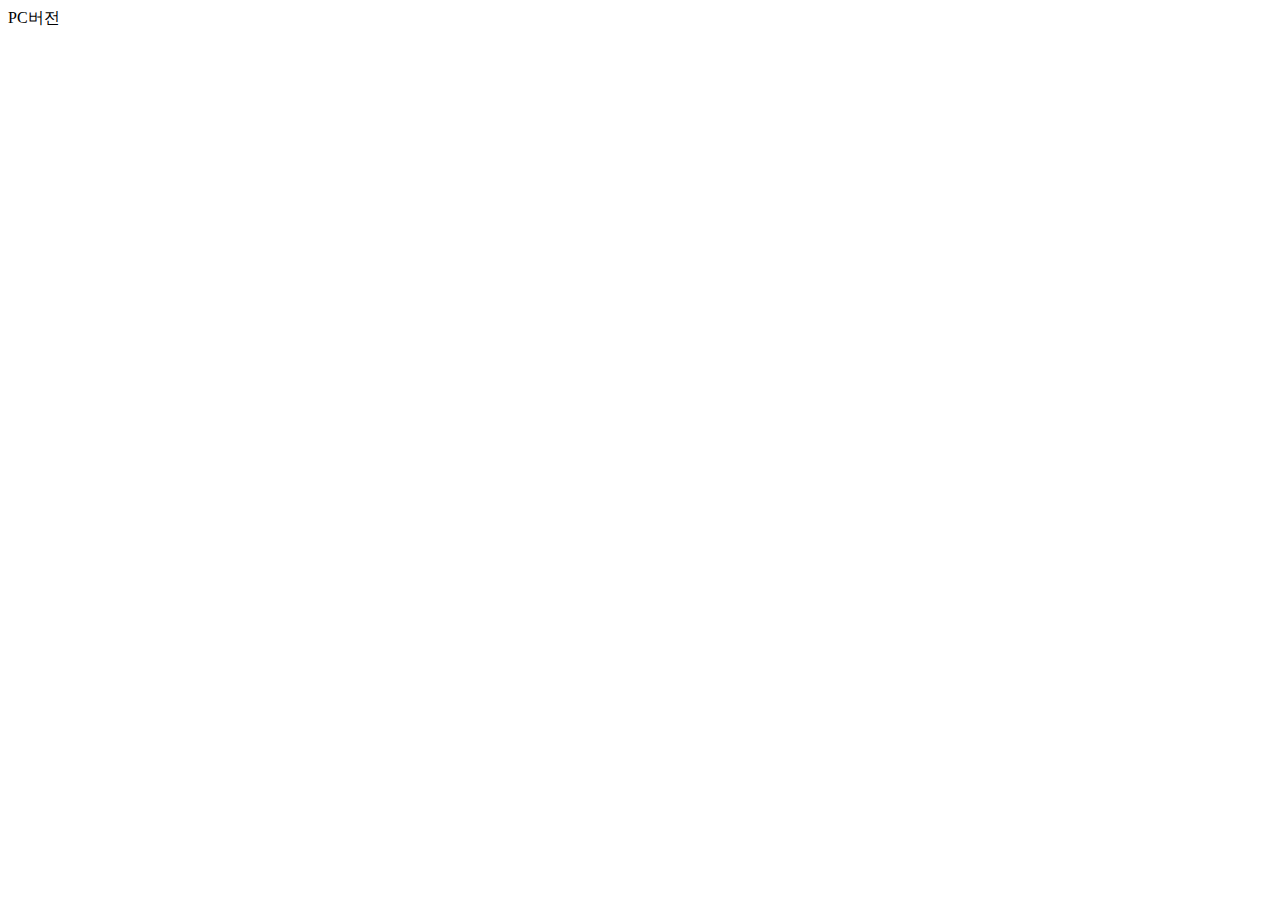
==== pc_web.html @ f6a316b2 "Add files via upload" ====
<!DOCTYPE html>
<html lang="ko">
<head>
    <meta charset="UTF-8">
    <meta name="viewport" content="width=device-width, initial-scale=1.0">
    <title>Document</title>
</head>
<body>
    PC버전
</body>
</html>
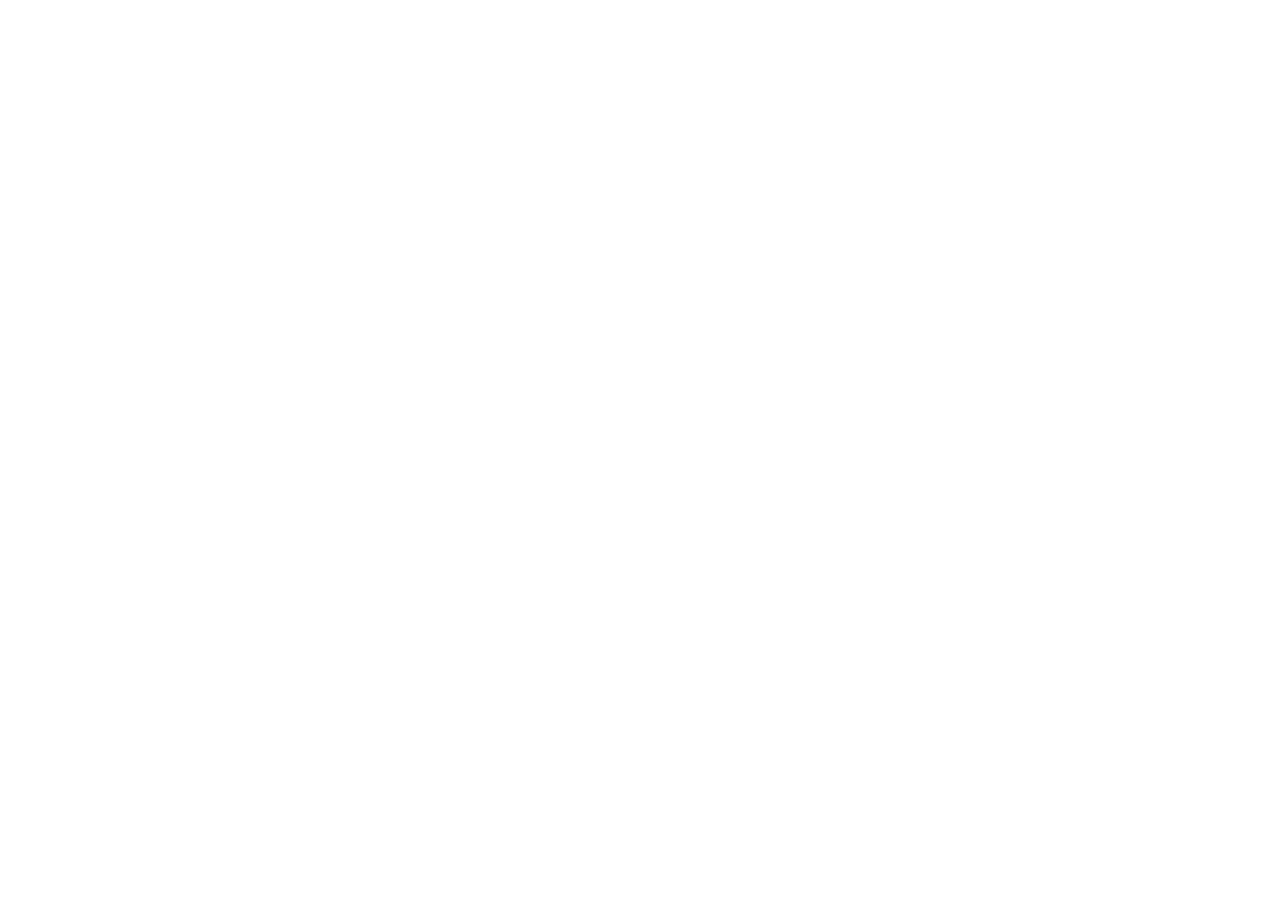
==== commit c8be3983: "Add files via upload" ====
--- a/pc_web.html
+++ b/pc_web.html
@@ -3,9 +3,56 @@
 <head>
     <meta charset="UTF-8">
     <meta name="viewport" content="width=device-width, initial-scale=1.0">
-    <title>Document</title>
-</head>
+    <!-- 제작자 -->
+    <meta name="author" content="sim">
+    <!-- 설명 -->
+    <meta name="description" content="메가박스 사이트 입니다.">
+    <!-- 키워드 -->
+    <meta name="keywords" content="메가박스, megabox, 영화, movie">
+    <!-- 링크공유 -->
+    <meta property="og:title" content="메가박스">
+    <meta property="og:url" content="https://eunZero.github.io/megabox">
+    <meta property="og:img" content="images/og_img.jpg">
+    <meta property="og:description" content="최고의 감동 메가박스와 함께 하세요.">
+    <!-- 파비콘 -->
+    <link rel="shortcut icon" href="images/favicon.png">
+    <!-- jQuery -->
+    <script src="js/jquery-3.5.0.min.js"></script>
+    <!-- CSS -->
+    <link rel="stylesheet" href="css/swiper.min.css">
+    <script src="js/swiper.min.js"></script>
+    <script>
+        $(function(){
+            // swiper
+            var swiper = new Swiper('.swiper-container');
+
+            // skip
+            $('.skip>a').focus(function(){
+                $(this).parent().css('top','0');
+            });
+            $('.skip>a').focusout(function(){
+                $(this).parent().css('top','-50px');
+            });
+        })
+    </script>
+
+    <link rel="stylesheet" href="css/reset.css">
+
+    <title>라이프시어터,메가박스</title>
+    <style>
+        /* #503396 */
+        .skip{width:100%;height:50px;display:flex;justify-content:center;align-items:center;background:rgb(49, 2, 104);position:absolute;top:-50px;}
+        .skip>a{border:2px solid transparent;padding:8px 10px;margin:0 5px;color:white;font-weight:500;}
+        .skip>a:focus{border:2px solid white;}
+    </style>
+</head> 
 <body>
-    PC버전
+    <div class="skip">
+        <a href="#section">본문 바로가기</a>
+        <a href="#footer">푸터 바로가기</a>
+    </div>
+    <div class="wrap">
+
+    </div>
 </body>
-</html>+</html>
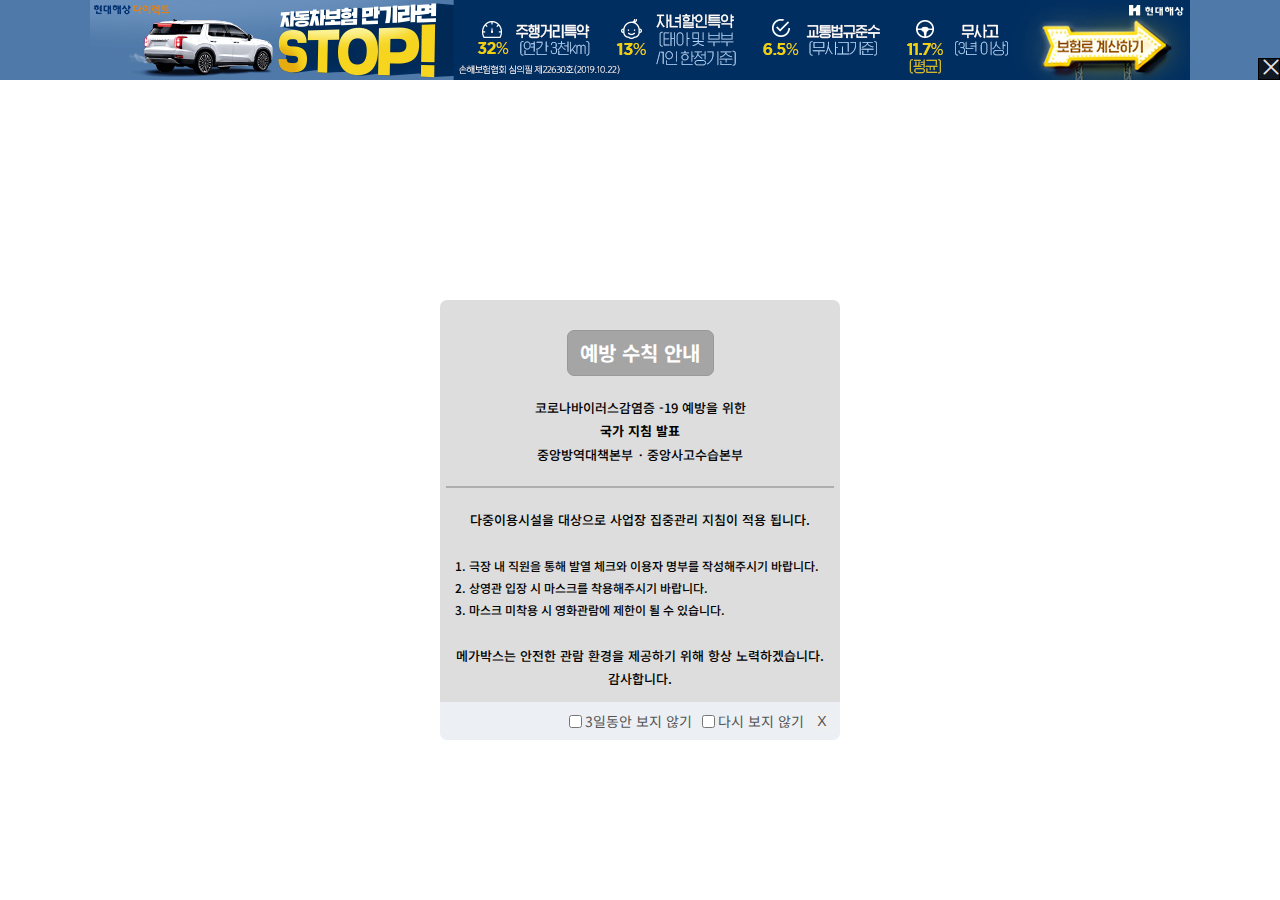
==== commit 00b5da35: "Add files via upload" ====
--- a/pc_web.html
+++ b/pc_web.html
@@ -21,18 +21,14 @@
     <!-- CSS -->
     <link rel="stylesheet" href="css/swiper.min.css">
     <script src="js/swiper.min.js"></script>
+    <script src="js/jquery.cookie.js"></script>
+    
     <script>
         $(function(){
             // swiper
             var swiper = new Swiper('.swiper-container');
 
-            // skip
-            $('.skip>a').focus(function(){
-                $(this).parent().css('top','0');
-            });
-            $('.skip>a').focusout(function(){
-                $(this).parent().css('top','-50px');
-            });
+            
         })
     </script>
 
@@ -41,18 +37,85 @@
     <title>라이프시어터,메가박스</title>
     <style>
         /* #503396 */
-        .skip{width:100%;height:50px;display:flex;justify-content:center;align-items:center;background:rgb(49, 2, 104);position:absolute;top:-50px;}
+        /* skip */
+        .skip{z-index:1;width:100%;height:50px;display:flex;justify-content:center;align-items:center;background:rgb(49, 2, 104);position:absolute;top:-50px;}
         .skip>a{border:2px solid transparent;padding:8px 10px;margin:0 5px;color:white;font-weight:500;}
         .skip>a:focus{border:2px solid white;}
+
+        /* wrap */
+        .wrap{position:relative;}
+
+        /* banner */
+        .banner01{text-align:center;background:#eee9e3;}
+        .banner02{text-align:center;background:#4f79a9;}
+        .banner img{display:inline-block;}
+        .banner .close{position:absolute;right:0;bottom:0;width:20px;height:20px;border:1px solid black;background:rgba(0,0,0,0.8);color:rgba(255, 255, 255, 0.9);font-size:24px;text-align:center;line-height:14px;cursor:pointer;}
+        .banner>div{position:relative;display:none;}
+        .banner>div.active{display:block;}
+
+        /* popUp */
+        .pop_up{position:absolute;left:50%;top:300px;transform:translateX(-50%);z-index:2;
+                box-sizing:border-box;width:400px;height:438px;border-radius:7px;padding-top:30px;text-align:center;background:#ddd;display:none;}
+        .pop_up h3{display:inline-block;width:145px;padding:12px 0;margin-bottom:20px;border-radius:7px;border:1px solid #999;background:#a5a5a5;text-align:center;font-size:20px;font-weight:bold;color:white;}
+        .pop_up hr{margin:20px 6px;height:2px;background:#aeaeae;}
+        .pop_up p,.pop_up strong{font-size:13px;line-height:1.8;}
+        .pop_up p{font-weight:500;}
+        ol,li{text-align:left;list-style:decimal inside;text-indent:15px;font-size:12px;padding:5px 0;font-weight:500;}
+        ol{margin:18px 0;}
+        .pop_up form{display:flex;justify-content:flex-end;align-items:center;margin-top:12px;
+            height:38px;background:#ecf0f4;border-bottom-left-radius:7px;border-bottom-right-radius:7px;color:#555;}
+        .pop_up form label{margin-right:10px;}
+        .pop_up form input{margin-right:3px;}
+        .pop_up form #close_btn{cursor:pointer;width:16px;text-align:center;border:none;color:#555;margin-right:10px;}
     </style>
 </head> 
 <body>
+    <!-- skip -->
     <div class="skip">
         <a href="#section">본문 바로가기</a>
         <a href="#footer">푸터 바로가기</a>
     </div>
+    
+    <!-- wrap -->
     <div class="wrap">
-
+        <!-- banner -->
+        <div class="banner">
+            <div class="banner01">
+                <img src="images/top_img01.jpg" alt="topImg01">
+                <div class="close">×</div>
+            </div>
+            <div class="banner02">
+                <img src="images/top_img02.jpg" alt="topImg02">
+                <div class="close">×</div>
+            </div>
+        </div>
+        <!-- popUp -->
+        <div class="pop_up">
+            <h3>예방 수칙 안내</h3>
+            <p>
+                코로나바이러스감염증 -19 예방을 위한<br>
+                <strong>국가 지침 발표</strong><br>
+                중앙방역대책본부 · 중앙사고수습본부
+            </p>
+            <hr>
+            <p>다중이용시설을 대상으로 사업장 집중관리 지침이 적용 됩니다.</p>
+            <ol>
+                <li>극장 내 직원을 통해 발열 체크와 이용자 명부를 작성해주시기 바랍니다.</li>
+                <li>상영관 입장 시 마스크를 착용해주시기 바랍니다.</li>
+                <li>마스크 미착용 시 영화관람에 제한이 될 수 있습니다.</li>
+            </ol>
+            <p>메가박스는 안전한 관람 환경을 제공하기 위해 항상 노력하겠습니다.<br>감사합니다.</p>
+            <form>
+                <input type="checkbox" id="day3">
+                <label for="day3">3일동안 보지 않기</label>
+                <input type="checkbox" id="allday">
+                <label for="allday">다시 보지 않기</label>
+                <input type="button" value="X" id="close_btn">
+            </form>
+        </div>
     </div>
 </body>
+    <script src="js/pop_up_cookie.min.js"></script>
+    <script src="js/skip.min.js"></script>
+    <script src="js/banner.min.js"></script>
 </html>
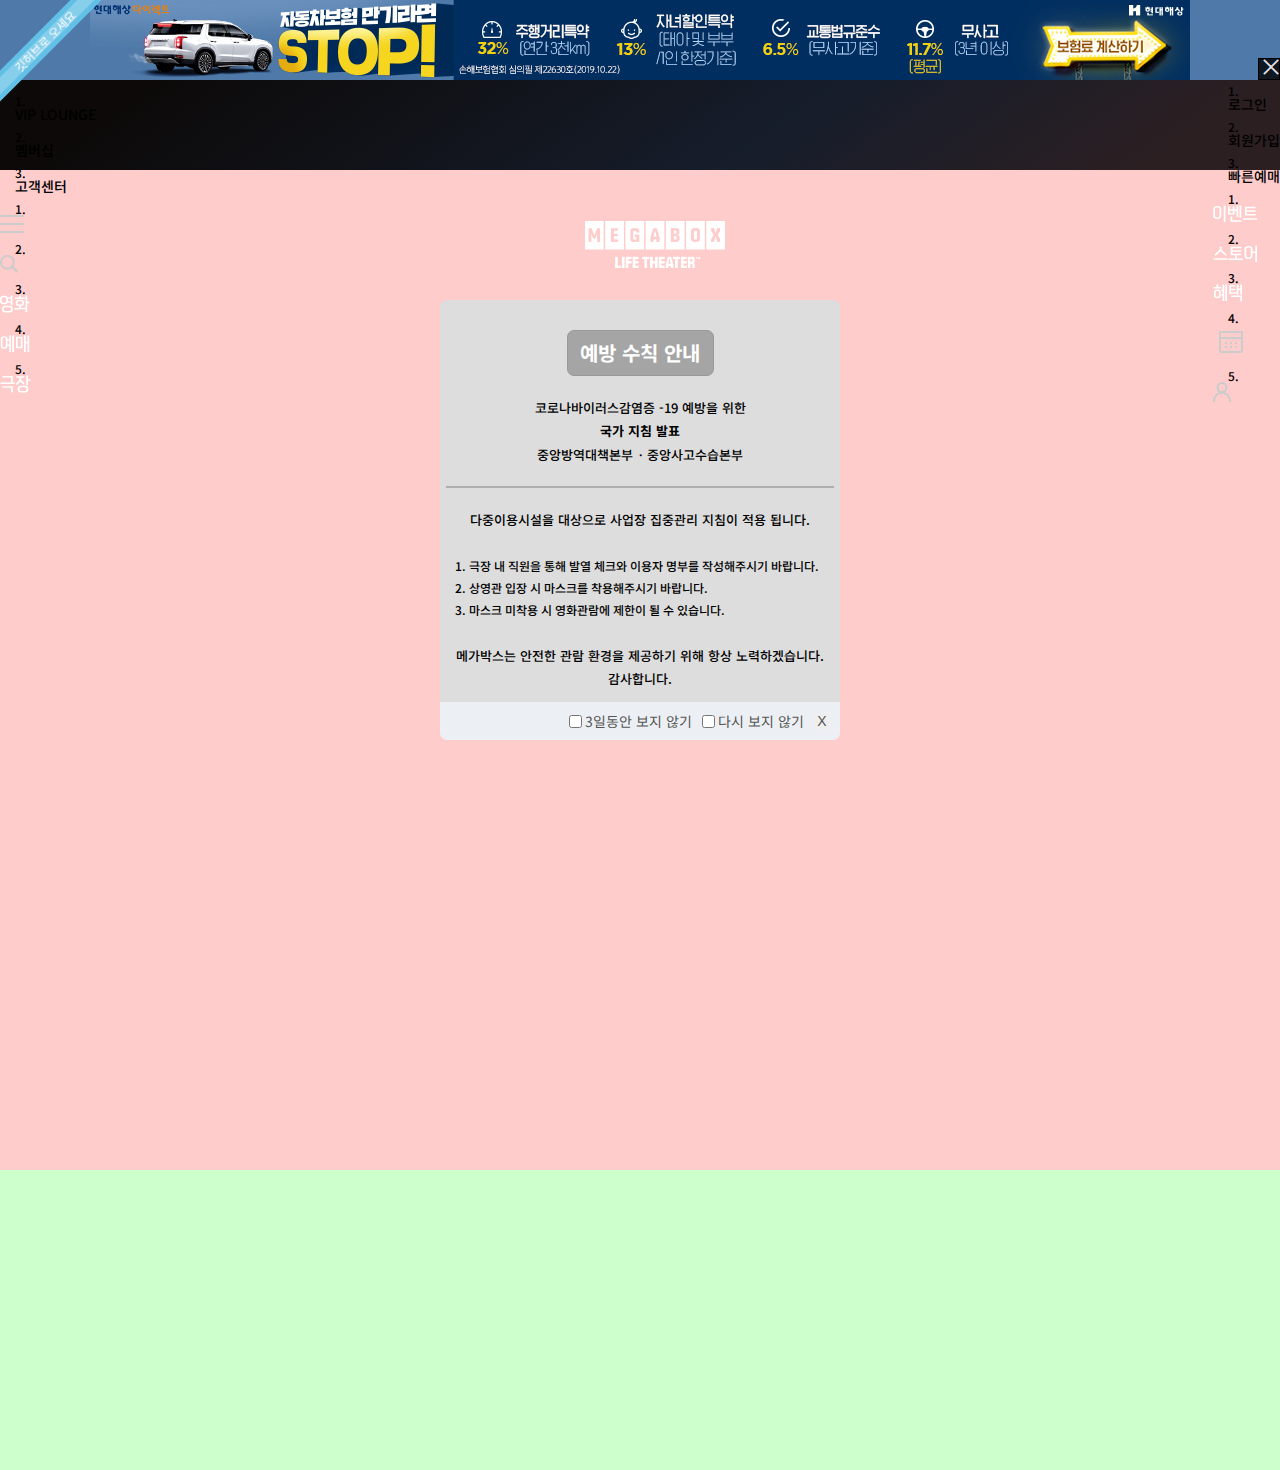
==== commit a5b695e7: "Add files via upload" ====
--- a/pc_web.html
+++ b/pc_web.html
@@ -28,6 +28,9 @@
             // swiper
             var swiper = new Swiper('.swiper-container');
 
+            $('.git_hub').click(function(){
+                location.href='https://github.com/eunZero/megabox';
+            });
             
         })
     </script>
@@ -38,12 +41,18 @@
     <style>
         /* #503396 */
         /* skip */
-        .skip{z-index:1;width:100%;height:50px;display:flex;justify-content:center;align-items:center;background:rgb(49, 2, 104);position:absolute;top:-50px;}
+        .skip{z-index:1;width:100%;height:50px;display:flex;justify-content:center;align-items:center;background:rgb(49, 2, 104);position:absolute;top:-50px;width:100%;max-width:2000px;margin:0 auto;}
         .skip>a{border:2px solid transparent;padding:8px 10px;margin:0 5px;color:white;font-weight:500;}
         .skip>a:focus{border:2px solid white;}
 
+        /* git_hub */
+        .git_hub{position:fixed;left:-30px;top:30px;width:150px;padding:5px 0;background:rgb(98, 192, 230);transform:rotate(-45deg);z-index:2;cursor:pointer;}
+        .git_hub p{font-size:12px;color:white;text-align:center;background:skyblue;}
+
         /* wrap */
-        .wrap{position:relative;}
+        .wrap{position:relative;width:100%;max-width:2000px;margin:0 auto;}
+
+        .container{height:100%;}
 
         /* banner */
         .banner01{text-align:center;background:#eee9e3;}
@@ -67,6 +76,17 @@
         .pop_up form label{margin-right:10px;}
         .pop_up form input{margin-right:3px;}
         .pop_up form #close_btn{cursor:pointer;width:16px;text-align:center;border:none;color:#555;margin-right:10px;}
+
+        /* header */
+        .header{height:90px;background:linear-gradient(145deg,#0c0908 10%,#161d2b 60%,#2b1f22 90%);}
+        .header .content{display:flex;flex-flow:row nowrap;justify-content:space-between;align-items:center;}
+        .header .content nav,.header .content div{w}
+
+        /* section */
+        .section{height:1000px;background: rgba(255,0,0,0.2);}
+
+        /* footer */
+        .footer{height:300px;background: rgba(0,255,0,0.2);}
     </style>
 </head> 
 <body>
@@ -75,7 +95,9 @@
         <a href="#section">본문 바로가기</a>
         <a href="#footer">푸터 바로가기</a>
     </div>
-    
+    <div class="git_hub">
+        <p>깃허브로 오세요</p>
+    </div>
     <!-- wrap -->
     <div class="wrap">
         <!-- banner -->
@@ -113,6 +135,49 @@
                 <input type="button" value="X" id="close_btn">
             </form>
         </div>
+        <header class="header">
+            <div class="container">
+                <div class="content">
+                    <nav class="nav01">
+                        <ul class="top_nav">
+                            <li><a href="#" title="VIP LOUNGE">VIP LOUNGE</a></li>
+                            <li><a href="#" title="멤버십">멤버십</a></li>
+                            <li><a href="#" title="고객센터">고객센터</a></li>
+                        </ul>
+                        <ul class="bottom_nav">
+                            <li><a href="#" title="사이트맵"><img src="images/hamburger.png" alt="토글메뉴"></a></li>
+                            <li><a href="#" title="검색"><img src="images/search.png" alt="검색"></a></li>
+                            <li><a href="#" title="영화"><img src="images/gnb-txt-movie.png" alt="영화"></a></li>
+                            <li><a href="#" title="예매"><img src="images/gnb-txt-reserve.png" alt="예매"></a></li>
+                            <li><a href="#" title="극장"><img src="images/gnb-txt-theater.png" alt="극장"></a></li>
+                        </ul>
+                    </nav>
+                    <div class="logo">
+                        <img src="images/white-logo.png" alt="로고">
+                    </div>
+                    <nav class="nav02">
+                        <ul class="top_nav">
+                            <li><a href="#" title="로그인">로그인</a></li>
+                            <li><a href="#" title="회원가입">회원가입</a></li>
+                            <li><a href="#" title="빠른예매">빠른예매</a></li>
+                        </ul>
+                        <ul class="bottom_nav">
+                            <li><a href="#" title="이벤트"><img src="images/gnb-txt-event.png" alt="이벤트"></a></li>
+                            <li><a href="#" title="스토어"><img src="images/gnb-txt-store.png" alt="스토어"></a></li>
+                            <li><a href="#" title="혜택"><img src="images/gnb-txt-benefit.png" alt="혜택"></a></li>
+                            <li><a href="#" title="상영시간표"><img src="images/schedule.png" alt="상영시간표"></a></li>
+                            <li><a href="#" title="나의 메가박스"><img src="images/mymega.png" alt="나의 메가박스"></a></li>
+                        </ul>
+                    </nav>
+                </div>
+            </div>
+        </header>
+        <section class="section">
+            <div class="container"></div>
+        </section>
+        <footer class="footer">
+            <div class="container"></div>
+        </footer>
     </div>
 </body>
     <script src="js/pop_up_cookie.min.js"></script>
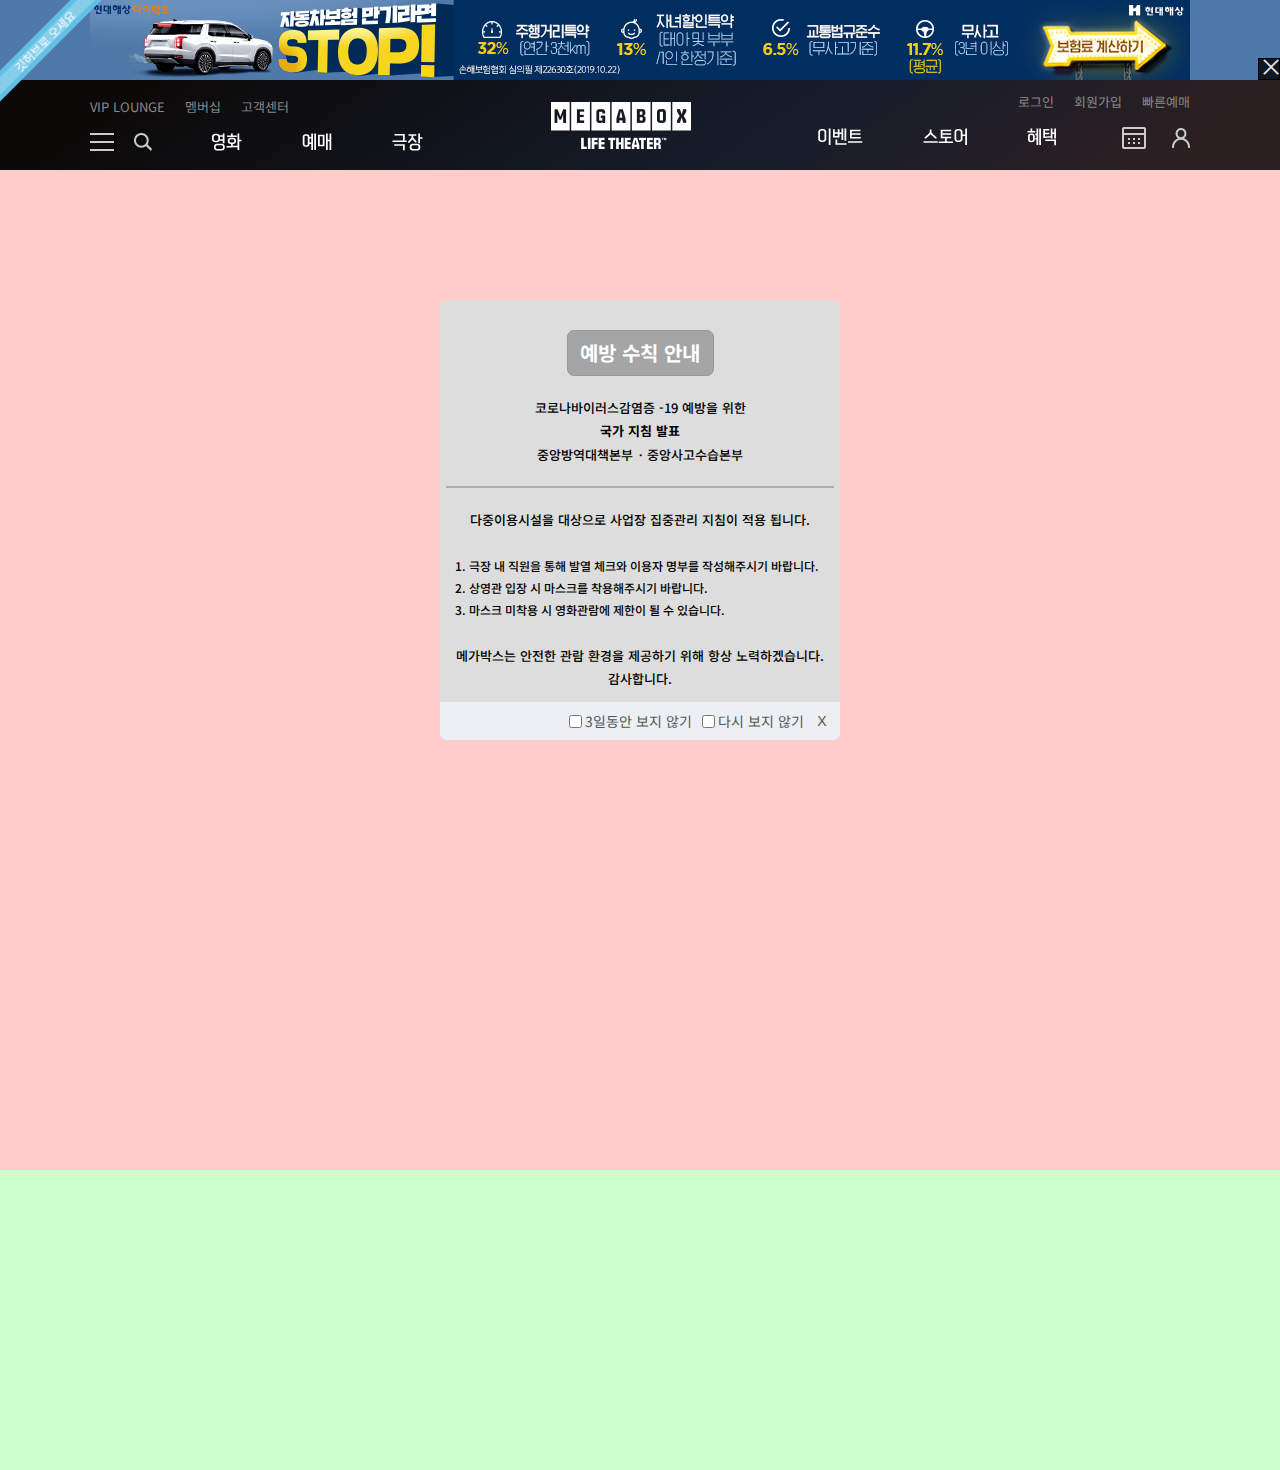
==== commit b6b7a238: "Add files via upload" ====
--- a/pc_web.html
+++ b/pc_web.html
@@ -32,6 +32,8 @@
                 location.href='https://github.com/eunZero/megabox';
             });
             
+            
+
         })
     </script>
 
@@ -45,14 +47,37 @@
         .skip>a{border:2px solid transparent;padding:8px 10px;margin:0 5px;color:white;font-weight:500;}
         .skip>a:focus{border:2px solid white;}
 
+        /* login_form */
+        .login_form{display:none;position:fixed;left:0;top:0;width:100%;height:100%;background:rgba(0,0,0,0.7);z-index:3;}
+        .login_form .content{position:absolute;left:50%;top:50%;transform:translate(-50%,-50%);width:500px;height:420px;background:white;}
+        .login_form .login_tit{padding:12px 16px;background:#542faa;}
+        .login_form .login_tit p{float:left;font-size:16px;color:white;}
+        .login_form .login_tit img{float:right;width:16px;cursor:pointer;}
+
+        .login_form form{padding:20px;}
+        .login_form form .id_pass{box-sizing:border-box;width:100%;margin-bottom:16px;padding:12px;border-color:#ddd;}
+        .login_form form .id_pass:hover{border-color:black;}
+        .login_form form .id_pass::placeholder{color:#777;}
+        .login_form form input[type="checkbox"],.login_form form label{display:inline-block;margin-bottom:16px;}
+        .login_form form label{color:#444;cursor:pointer;}
+        .login_form form input[type="button"]{width:100%;padding:12px;border:none;border-radius:3px;background:#542faa;font-weight:600;color:white;cursor:pointer;}
+
+        .login_form .login_menu{padding:12px 20px;display:flex;flex-flow:row nowrap;justify-content:center;}
+        .login_form .login_menu li{margin:0 6px;}
+        .login_form .login_menu li:hover{text-decoration:underline;}
+        .login_form .login_menu li a{color:#555;}
+        .login_form .login_menu li:nth-child(2n){width:1px;background:#ddd;}
+
+        .login_form .sns_login{padding:30px 20px;display:grid;grid-template-columns:auto auto auto auto;justify-content:center;grid-column-gap:50px;}
+
         /* git_hub */
-        .git_hub{position:fixed;left:-30px;top:30px;width:150px;padding:5px 0;background:rgb(98, 192, 230);transform:rotate(-45deg);z-index:2;cursor:pointer;}
+        .git_hub{position:fixed;left:-30px;top:30px;width:150px;padding:5px 0;background:rgb(98, 192, 230);transform:rotate(-45deg);z-index:5;cursor:pointer;}
         .git_hub p{font-size:12px;color:white;text-align:center;background:skyblue;}
 
         /* wrap */
         .wrap{position:relative;width:100%;max-width:2000px;margin:0 auto;}
 
-        .container{height:100%;}
+        .container{width:1100px;margin:0 auto;}
 
         /* banner */
         .banner01{text-align:center;background:#eee9e3;}
@@ -69,8 +94,8 @@
         .pop_up hr{margin:20px 6px;height:2px;background:#aeaeae;}
         .pop_up p,.pop_up strong{font-size:13px;line-height:1.8;}
         .pop_up p{font-weight:500;}
-        ol,li{text-align:left;list-style:decimal inside;text-indent:15px;font-size:12px;padding:5px 0;font-weight:500;}
-        ol{margin:18px 0;}
+        .pop_up ol,.pop_up li{text-align:left;list-style:decimal inside;text-indent:15px;font-size:12px;padding:5px 0;font-weight:500;}
+        .pop_up ol{margin:18px 0;}
         .pop_up form{display:flex;justify-content:flex-end;align-items:center;margin-top:12px;
             height:38px;background:#ecf0f4;border-bottom-left-radius:7px;border-bottom-right-radius:7px;color:#555;}
         .pop_up form label{margin-right:10px;}
@@ -78,9 +103,34 @@
         .pop_up form #close_btn{cursor:pointer;width:16px;text-align:center;border:none;color:#555;margin-right:10px;}
 
         /* header */
-        .header{height:90px;background:linear-gradient(145deg,#0c0908 10%,#161d2b 60%,#2b1f22 90%);}
-        .header .content{display:flex;flex-flow:row nowrap;justify-content:space-between;align-items:center;}
-        .header .content nav,.header .content div{w}
+        .header{position:relative;background:linear-gradient(145deg,#0c0908 10%,#161d2b 60%,#2b1f22 90%);}
+        .header>.container>.content{height:90px;display:flex;flex-flow:row nowrap;justify-content:space-between;align-items:center;}
+            /* nav */
+        .top_nav,.bottom_nav{display:flex;flex-flow:row nowrap;}
+        .top_nav{margin-bottom:20px;}
+        .nav02 .top_nav{justify-content:flex-end;}
+        .nav01 .top_nav>li{margin-right:20px;}
+        .nav02 .top_nav>li{margin-left:20px;}
+        .top_nav a{color:#888;font-size:13px;}
+        .nav01 .bottom_nav>li{margin-right:60px;}
+        .nav01 .bottom_nav>li:first-child{margin-right:20px;}
+        .nav02 .bottom_nav>li{margin-left:60px;}
+        .nav02 .bottom_nav>li:last-child{margin-left:20px;}
+        .nav02 #schedule{margin-top:-8px;}
+            /* sitemap */
+        .sitemap{display:none;width:100%;position:absolute;left:0;top:90px;z-index:4;background:rgb(46, 46, 46);}
+        .sitemap .content{padding:50px 0;}
+        .sitemap h2{font-size:22px;color:white;font-weight:normal;margin-bottom:10px;}  
+        #sitemap_btn{cursor:pointer;}
+        .sitemap_menu{display:grid;grid-template-columns:15.15151515% 15.15151515% 15.15151515% 15.15151515% 15.15151515% 15.15151515%;grid-column-gap:20px;grid-row-gap:40px;}
+        .sitemap_menu>li:nth-child(6){grid-column:6;grid-row:1/3;}
+        .sitemap_menu>li>ul>li{color:white;font-size:18px;margin:18px 0;text-align:center;}
+        .sitemap_menu .genre_tit{border-top:1px solid rgba(87, 87, 87, 0.3);border-bottom:1px solid rgba(87, 87, 87, 0.3);padding:12px 0;}
+        .sitemap_menu>li>ul>li>a{color:#bbb;font-size:14px;}
+        .sitemap_menu>li>ul>li>a:hover{text-decoration:underline;color:teal;}
+          
+
+        .sub_nav{display:none;}
 
         /* section */
         .section{height:1000px;background: rgba(255,0,0,0.2);}
@@ -95,8 +145,38 @@
         <a href="#section">본문 바로가기</a>
         <a href="#footer">푸터 바로가기</a>
     </div>
+    <!-- git_hub -->
     <div class="git_hub">
         <p>깃허브로 오세요</p>
+    </div>
+    <!-- login form -->
+    <div class="login_form">
+        <div class="content">
+            <div class="login_tit clearfix">
+                <p>로그인</p>
+                <img src="images/close.png" alt="닫기" id="close">
+            </div>
+            <form>
+                <input class="id_pass" type="text" placeholder="아이디">
+                <input class="id_pass" type="password" placeholder="비밀번호">
+                <input type="checkbox" id="save_id">
+                <label for="save_id">아이디 저장</label>
+                <input type="button" value="로그인">
+            </form>
+            <ul class="login_menu">
+                <li><a href="#">ID/PW 찾기</a></li>
+                <li></li>
+                <li><a href="#">회원가입</a></li>
+                <li></li>
+                <li><a href="#">비회원 예매확인</a></li>
+            </ul>
+            <ul class="sns_login">
+                <li><a href="#"><img src="images/ico-facebook.png" alt="페이스북" title="페이스북으로 로그인 선택"></a></li>
+                <li><a href="#"><img src="images/ico-naver.png" alt="네이버" title="네이버로 로그인 선택"></a></li>
+                <li><a href="#"><img src="images/ico-kakao.png" alt="카카오" title="카카오톡으로 로그인 선택"></a></li>
+                <li><a href="#"><img src="images/ico-payco.png" alt="페이코" title="페이코로 로그인 선택"></a></li>
+            </ul>
+        </div>
     </div>
     <!-- wrap -->
     <div class="wrap">
@@ -145,11 +225,141 @@
                             <li><a href="#" title="고객센터">고객센터</a></li>
                         </ul>
                         <ul class="bottom_nav">
-                            <li><a href="#" title="사이트맵"><img src="images/hamburger.png" alt="토글메뉴"></a></li>
-                            <li><a href="#" title="검색"><img src="images/search.png" alt="검색"></a></li>
-                            <li><a href="#" title="영화"><img src="images/gnb-txt-movie.png" alt="영화"></a></li>
-                            <li><a href="#" title="예매"><img src="images/gnb-txt-reserve.png" alt="예매"></a></li>
-                            <li><a href="#" title="극장"><img src="images/gnb-txt-theater.png" alt="극장"></a></li>
+                            <li>
+                                <img id="sitemap_btn" src="images/hamburger.png" alt="토글메뉴" title="사이트맵">
+                                <div class="sitemap">
+                                    <div class="container">
+                                        <div class="content">
+                                            <h2>SITEMAP</h2>
+                                            <ul class="sitemap_menu">
+                                                <li>
+                                                    <ul>
+                                                        <li class="genre_tit">영화</li>
+                                                        <li><a href="#">전체영화</a></li>
+                                                        <li><a href="#">큐레이션</a></li>
+                                                        <li><a href="#">영화제</a></li>
+                                                        <li><a href="#">무비포스트</a></li>
+                                                    </ul>
+                                                </li>
+                                                <li>
+                                                    <ul>
+                                                        <li class="genre_tit">예매</li>
+                                                        <li><a href="#">빠른예매</a></li>
+                                                        <li><a href="#">상영시간표</a></li>
+                                                        <li><a href="#">더 부티크 프라이빗 예매</a></li>
+                                                    </ul>
+                                                </li>
+                                                <li>
+                                                    <ul>
+                                                        <li class="genre_tit">극장</li>
+                                                        <li><a href="#">전체극장</a></li>
+                                                        <li><a href="#">특별관</a></li>
+                                                    </ul>
+                                                </li>
+                                                <li>
+                                                    <ul>
+                                                        <li class="genre_tit">이벤트</li>
+                                                        <li><a href="#">진행중 이벤트</a></li>
+                                                        <li><a href="#">지난 이벤트</a></li>
+                                                        <li><a href="#">당첨자발표</a></li>
+                                                    </ul>
+                                                </li>
+                                                <li>
+                                                    <ul>
+                                                        <li class="genre_tit">스토어</li>
+                                                        <li><a href="#">새로운 상품</a></li>
+                                                        <li><a href="#">메가티켓</a></li>
+                                                        <li><a href="#">메가찬스</a></li>
+                                                        <li><a href="#">팝콘/음료/굿즈</a></li>
+                                                    </ul>
+                                                </li>
+                                                <li>
+                                                    <ul>
+                                                        <li class="genre_tit">나의 메가박스</li>
+                                                        <li><a href="#">나의 메가박스 홈</a></li>
+                                                        <li><a href="#">예매/구매내역</a></li>
+                                                        <li><a href="#">영화관람권</a></li>
+                                                        <li><a href="#">스토어교환권</a></li>
+                                                        <li><a href="#">할인/제휴쿠폰</a></li>
+                                                        <li><a href="#">멤버십포인트</a></li>
+                                                        <li><a href="#">나의 무비스토리</a></li>
+                                                        <li><a href="#">나의 이벤트 응모내역</a></li>
+                                                        <li><a href="#">나의 문의내역</a></li>
+                                                        <li><a href="#">자주쓰는 할인 카드</a></li>
+                                                        <li><a href="#">회원정보</a></li>                        
+                                                    </ul>
+                                                </li>
+                                                <li>
+                                                    <ul>
+                                                        <li class="genre_tit">혜택</li>
+                                                        <li><a href="#">멤버십 안내</a></li>
+                                                        <li><a href="#">VIP LOUNGE</a></li>
+                                                        <li><a href="#">제휴/할인</a></li>
+                                                    </ul>
+                                                </li>
+                                                <li>
+                                                    <ul>
+                                                        <li class="genre_tit">고객센터</li>
+                                                        <li><a href="#">고객센터 홈</a></li>
+                                                        <li><a href="#">자주묻는질문</a></li>
+                                                        <li><a href="#">공지사항</a></li>
+                                                        <li><a href="#">1:1문의</a></li>
+                                                        <li><a href="#">단체/대관문의</a></li>
+                                                        <li><a href="#">분실물문의</a></li>
+                                                    </ul>
+                                                </li>
+                                                <li>
+                                                    <ul>
+                                                        <li class="genre_tit">회사소개</li>
+                                                        <li><a href="#">메가박스소개</a></li>
+                                                        <li><a href="#">사회공헌</a></li>
+                                                        <li><a href="#">홍보자료</a></li>
+                                                        <li><a href="#">제휴/부대사업문의</a></li>
+                                                        <li><a href="#">온라인제보센터</a></li>
+                                                        <li><a href="#">IR자료</a></li>
+                                                        <li><a href="#">인재채용</a></li>
+                                                        <li><a href="#">윤리경영</a></li>
+                                                    </ul>
+                                                </li>
+                                                <li>
+                                                    <ul>
+                                                        <li class="genre_tit">이용정책</li>
+                                                        <li><a href="#">이용약관</a></li>
+                                                        <li><a href="#">개인정보처리방침</a></li>
+                                                        <li><a href="#">스크린수배정에관한기준</a></li>
+                                                    </ul>
+                                                </li>
+                                            </ul>
+                                        </div>
+                                    </div>
+                                </div>
+                            </li>
+                            <li>
+                                <a href="#"><img id="search_btn" src="images/search.png" alt="검색" title="검색"></a>
+                            </li>
+                            <li>
+                                <a href="#" title="영화"><img src="images/gnb-txt-movie.png" alt="영화"></a>
+                                <ul class="sub_nav">
+                                    <li><a href="#">전체영화</a></li>
+                                    <li><a href="#">큐레이션</a></li>
+                                    <li><a href="#">무비포스트</a></li>
+                                </ul>
+                            </li>
+                            <li>
+                                <a href="#" title="예매"><img src="images/gnb-txt-reserve.png" alt="예매"></a>
+                                <ul class="sub_nav">
+                                    <li><a href="#">빠른예매</a></li>
+                                    <li><a href="#">상영시간표</a></li>
+                                    <li><a href="#">더 부티크 프라이빗 예매</a></li>
+                                </ul>
+                            </li>
+                            <li>
+                                <a href="#" title="극장"><img src="images/gnb-txt-theater.png" alt="극장"></a>
+                                <ul class="sub_nav">
+                                    <li><a href="#">전체극장</a></li>
+                                    <li><a href="#">특별관</a></li>
+                                </ul>
+                            </li>
                         </ul>
                     </nav>
                     <div class="logo">
@@ -157,16 +367,35 @@
                     </div>
                     <nav class="nav02">
                         <ul class="top_nav">
-                            <li><a href="#" title="로그인">로그인</a></li>
+                            <li><a href="#" title="로그인" id="login_btn">로그인</a></li>
                             <li><a href="#" title="회원가입">회원가입</a></li>
                             <li><a href="#" title="빠른예매">빠른예매</a></li>
                         </ul>
                         <ul class="bottom_nav">
-                            <li><a href="#" title="이벤트"><img src="images/gnb-txt-event.png" alt="이벤트"></a></li>
-                            <li><a href="#" title="스토어"><img src="images/gnb-txt-store.png" alt="스토어"></a></li>
-                            <li><a href="#" title="혜택"><img src="images/gnb-txt-benefit.png" alt="혜택"></a></li>
-                            <li><a href="#" title="상영시간표"><img src="images/schedule.png" alt="상영시간표"></a></li>
-                            <li><a href="#" title="나의 메가박스"><img src="images/mymega.png" alt="나의 메가박스"></a></li>
+                            <li>
+                                <a href="#" title="이벤트"><img src="images/gnb-txt-event.png" alt="이벤트"></a>
+                                <ul class="sub_nav">
+                                    <li><a href="#">진행중인 이벤트</a></li>
+                                    <li><a href="#">지난 이벤트</a></li>
+                                    <li><a href="#">당첨자발표</a></li>
+                                </ul>
+                            </li>
+                            <li>
+                                <a href="#" title="스토어"><img src="images/gnb-txt-store.png" alt="스토어"></a>
+                            </li>
+                            <li>
+                                <a href="#" title="혜택"><img src="images/gnb-txt-benefit.png" alt="혜택"></a>
+                                <ul class="sub_nav">
+                                    <li><a href="#">메가박스 멤버십</a></li>
+                                    <li><a href="#">제휴/할인</a></li>
+                                </ul>
+                            </li>
+                            <li>
+                                <a href="#" title="상영시간표"><img id="schedule" src="images/schedule.png" alt="상영시간표"></a>
+                            </li>
+                            <li>
+                                <a href="#" title="나의 메가박스"><img src="images/mymega.png" alt="나의 메가박스"></a>
+                            </li>
                         </ul>
                     </nav>
                 </div>
@@ -180,7 +409,10 @@
         </footer>
     </div>
 </body>
+    <!-- my script -->
+    <script src="js/skip.min.js"></script>
     <script src="js/pop_up_cookie.min.js"></script>
-    <script src="js/skip.min.js"></script>
     <script src="js/banner.min.js"></script>
+    <script src="js/sitemap.min.js"></script>
+    <script src="js/login.min.js"></script>
 </html>
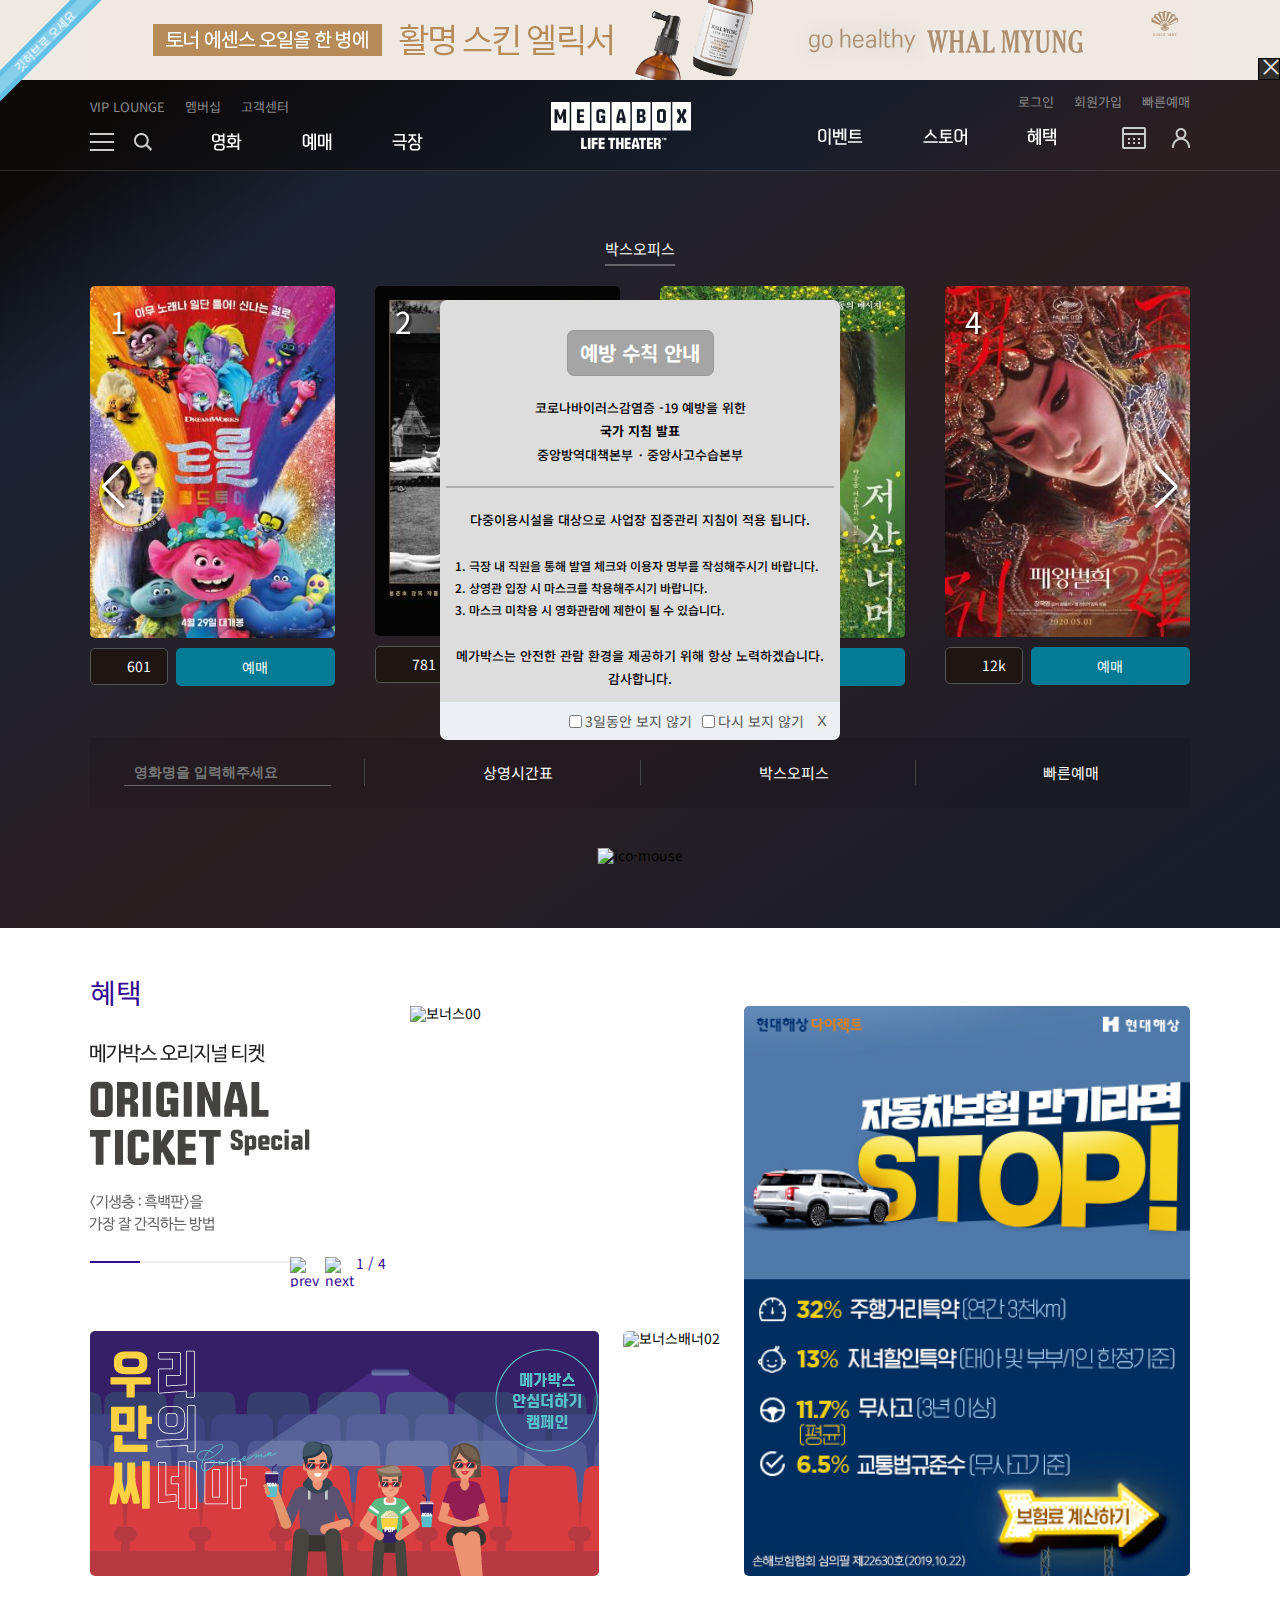
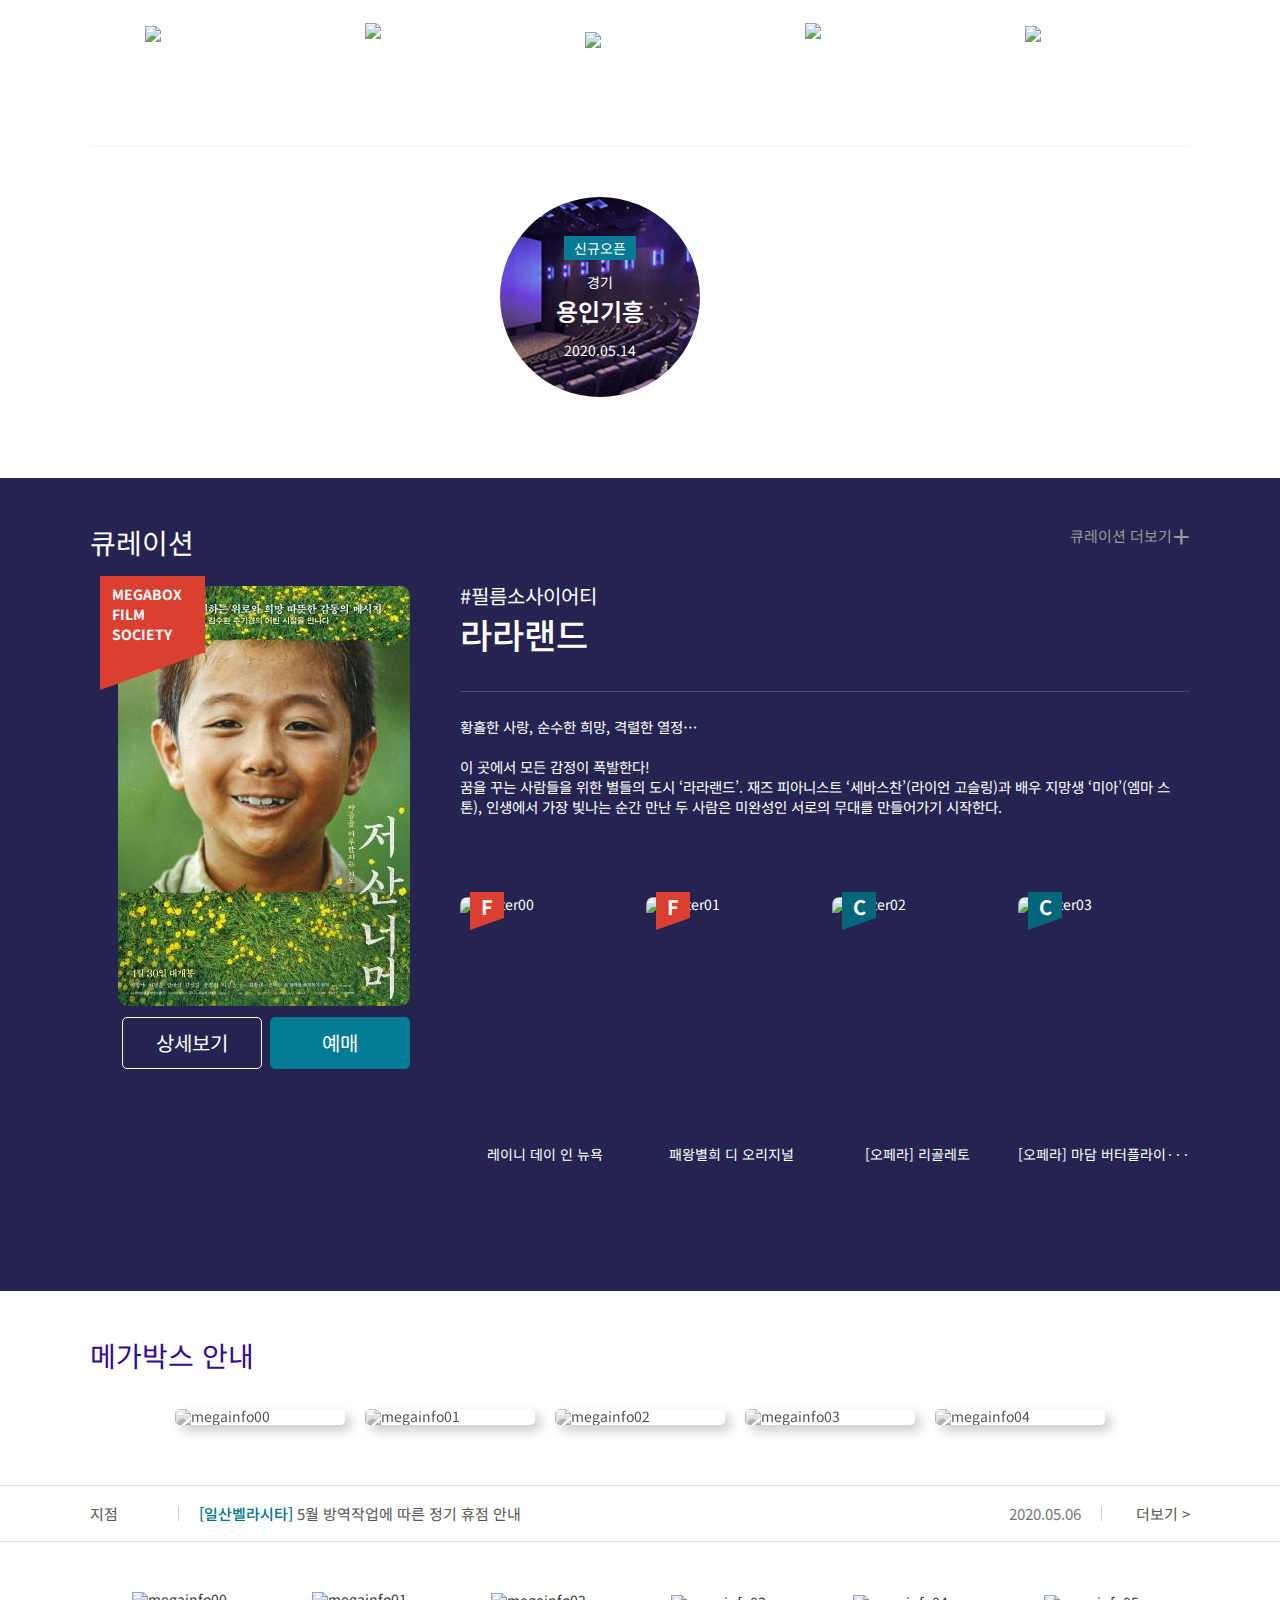
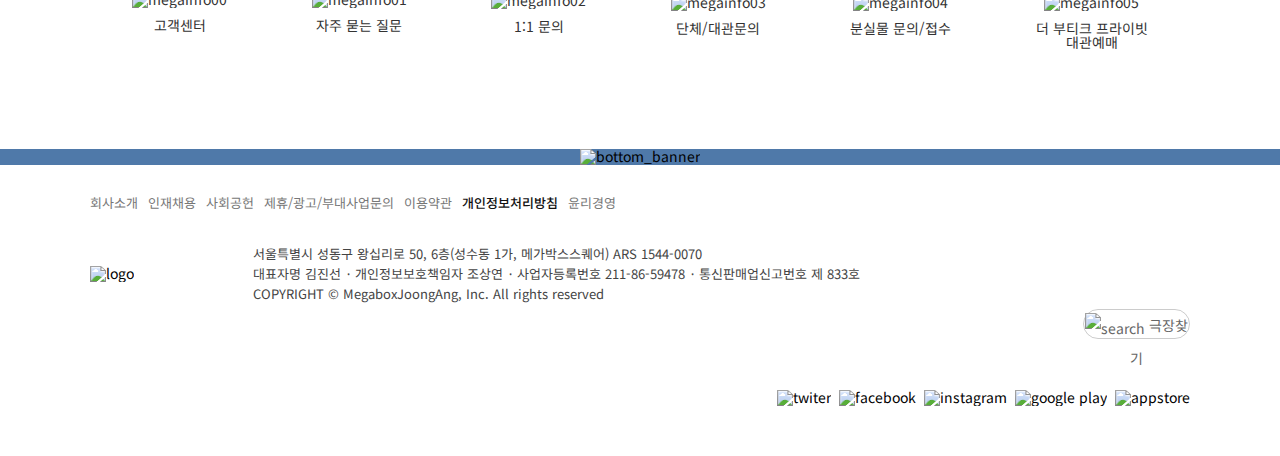
==== commit 3961fd82: "Add files via upload" ====
--- a/pc_web.html
+++ b/pc_web.html
@@ -22,122 +22,28 @@
     <link rel="stylesheet" href="css/swiper.min.css">
     <script src="js/swiper.min.js"></script>
     <script src="js/jquery.cookie.js"></script>
+    <!-- my script -->
+    <script src="js/skip.min.js"></script>
+    <script src="js/pop_up_cookie.min.js"></script>
+    <script src="js/banner.min.js"></script>
+    <script src="js/sitemap.min.js"></script>
+    <script src="js/login.min.js"></script>
+    <script src="js/sub_position.min.js"></script>
+    <script src="js/user_slider.min.js"></script>
+    <script src="js/main.js"></script>
     
-    <script>
-        $(function(){
-            // swiper
-            var swiper = new Swiper('.swiper-container');
+    <title>라이프시어터,메가박스</title>
 
-            $('.git_hub').click(function(){
-                location.href='https://github.com/eunZero/megabox';
-            });
-            
-            
+    <!-- CSS -->
+    <link rel="stylesheet" href="css/reset.css">
+    <link rel="stylesheet" href="css/header.css">
+    <link rel="stylesheet" href="css/movie_chart.css">
+    <link rel="stylesheet" href="css/bonus.css">
+    <link rel="stylesheet" href="css/curation.css">
+    <link rel="stylesheet" href="css/megabox_info.css">
+    <link rel="stylesheet" href="css/bottom_banner.css">
+    <link rel="stylesheet" href="css/footer.css">
 
-        })
-    </script>
-
-    <link rel="stylesheet" href="css/reset.css">
-
-    <title>라이프시어터,메가박스</title>
-    <style>
-        /* #503396 */
-        /* skip */
-        .skip{z-index:1;width:100%;height:50px;display:flex;justify-content:center;align-items:center;background:rgb(49, 2, 104);position:absolute;top:-50px;width:100%;max-width:2000px;margin:0 auto;}
-        .skip>a{border:2px solid transparent;padding:8px 10px;margin:0 5px;color:white;font-weight:500;}
-        .skip>a:focus{border:2px solid white;}
-
-        /* login_form */
-        .login_form{display:none;position:fixed;left:0;top:0;width:100%;height:100%;background:rgba(0,0,0,0.7);z-index:3;}
-        .login_form .content{position:absolute;left:50%;top:50%;transform:translate(-50%,-50%);width:500px;height:420px;background:white;}
-        .login_form .login_tit{padding:12px 16px;background:#542faa;}
-        .login_form .login_tit p{float:left;font-size:16px;color:white;}
-        .login_form .login_tit img{float:right;width:16px;cursor:pointer;}
-
-        .login_form form{padding:20px;}
-        .login_form form .id_pass{box-sizing:border-box;width:100%;margin-bottom:16px;padding:12px;border-color:#ddd;}
-        .login_form form .id_pass:hover{border-color:black;}
-        .login_form form .id_pass::placeholder{color:#777;}
-        .login_form form input[type="checkbox"],.login_form form label{display:inline-block;margin-bottom:16px;}
-        .login_form form label{color:#444;cursor:pointer;}
-        .login_form form input[type="button"]{width:100%;padding:12px;border:none;border-radius:3px;background:#542faa;font-weight:600;color:white;cursor:pointer;}
-
-        .login_form .login_menu{padding:12px 20px;display:flex;flex-flow:row nowrap;justify-content:center;}
-        .login_form .login_menu li{margin:0 6px;}
-        .login_form .login_menu li:hover{text-decoration:underline;}
-        .login_form .login_menu li a{color:#555;}
-        .login_form .login_menu li:nth-child(2n){width:1px;background:#ddd;}
-
-        .login_form .sns_login{padding:30px 20px;display:grid;grid-template-columns:auto auto auto auto;justify-content:center;grid-column-gap:50px;}
-
-        /* git_hub */
-        .git_hub{position:fixed;left:-30px;top:30px;width:150px;padding:5px 0;background:rgb(98, 192, 230);transform:rotate(-45deg);z-index:5;cursor:pointer;}
-        .git_hub p{font-size:12px;color:white;text-align:center;background:skyblue;}
-
-        /* wrap */
-        .wrap{position:relative;width:100%;max-width:2000px;margin:0 auto;}
-
-        .container{width:1100px;margin:0 auto;}
-
-        /* banner */
-        .banner01{text-align:center;background:#eee9e3;}
-        .banner02{text-align:center;background:#4f79a9;}
-        .banner img{display:inline-block;}
-        .banner .close{position:absolute;right:0;bottom:0;width:20px;height:20px;border:1px solid black;background:rgba(0,0,0,0.8);color:rgba(255, 255, 255, 0.9);font-size:24px;text-align:center;line-height:14px;cursor:pointer;}
-        .banner>div{position:relative;display:none;}
-        .banner>div.active{display:block;}
-
-        /* popUp */
-        .pop_up{position:absolute;left:50%;top:300px;transform:translateX(-50%);z-index:2;
-                box-sizing:border-box;width:400px;height:438px;border-radius:7px;padding-top:30px;text-align:center;background:#ddd;display:none;}
-        .pop_up h3{display:inline-block;width:145px;padding:12px 0;margin-bottom:20px;border-radius:7px;border:1px solid #999;background:#a5a5a5;text-align:center;font-size:20px;font-weight:bold;color:white;}
-        .pop_up hr{margin:20px 6px;height:2px;background:#aeaeae;}
-        .pop_up p,.pop_up strong{font-size:13px;line-height:1.8;}
-        .pop_up p{font-weight:500;}
-        .pop_up ol,.pop_up li{text-align:left;list-style:decimal inside;text-indent:15px;font-size:12px;padding:5px 0;font-weight:500;}
-        .pop_up ol{margin:18px 0;}
-        .pop_up form{display:flex;justify-content:flex-end;align-items:center;margin-top:12px;
-            height:38px;background:#ecf0f4;border-bottom-left-radius:7px;border-bottom-right-radius:7px;color:#555;}
-        .pop_up form label{margin-right:10px;}
-        .pop_up form input{margin-right:3px;}
-        .pop_up form #close_btn{cursor:pointer;width:16px;text-align:center;border:none;color:#555;margin-right:10px;}
-
-        /* header */
-        .header{position:relative;background:linear-gradient(145deg,#0c0908 10%,#161d2b 60%,#2b1f22 90%);}
-        .header>.container>.content{height:90px;display:flex;flex-flow:row nowrap;justify-content:space-between;align-items:center;}
-            /* nav */
-        .top_nav,.bottom_nav{display:flex;flex-flow:row nowrap;}
-        .top_nav{margin-bottom:20px;}
-        .nav02 .top_nav{justify-content:flex-end;}
-        .nav01 .top_nav>li{margin-right:20px;}
-        .nav02 .top_nav>li{margin-left:20px;}
-        .top_nav a{color:#888;font-size:13px;}
-        .nav01 .bottom_nav>li{margin-right:60px;}
-        .nav01 .bottom_nav>li:first-child{margin-right:20px;}
-        .nav02 .bottom_nav>li{margin-left:60px;}
-        .nav02 .bottom_nav>li:last-child{margin-left:20px;}
-        .nav02 #schedule{margin-top:-8px;}
-            /* sitemap */
-        .sitemap{display:none;width:100%;position:absolute;left:0;top:90px;z-index:4;background:rgb(46, 46, 46);}
-        .sitemap .content{padding:50px 0;}
-        .sitemap h2{font-size:22px;color:white;font-weight:normal;margin-bottom:10px;}  
-        #sitemap_btn{cursor:pointer;}
-        .sitemap_menu{display:grid;grid-template-columns:15.15151515% 15.15151515% 15.15151515% 15.15151515% 15.15151515% 15.15151515%;grid-column-gap:20px;grid-row-gap:40px;}
-        .sitemap_menu>li:nth-child(6){grid-column:6;grid-row:1/3;}
-        .sitemap_menu>li>ul>li{color:white;font-size:18px;margin:18px 0;text-align:center;}
-        .sitemap_menu .genre_tit{border-top:1px solid rgba(87, 87, 87, 0.3);border-bottom:1px solid rgba(87, 87, 87, 0.3);padding:12px 0;}
-        .sitemap_menu>li>ul>li>a{color:#bbb;font-size:14px;}
-        .sitemap_menu>li>ul>li>a:hover{text-decoration:underline;color:teal;}
-          
-
-        .sub_nav{display:none;}
-
-        /* section */
-        .section{height:1000px;background: rgba(255,0,0,0.2);}
-
-        /* footer */
-        .footer{height:300px;background: rgba(0,255,0,0.2);}
-    </style>
 </head> 
 <body>
     <!-- skip -->
@@ -191,7 +97,8 @@
                 <div class="close">×</div>
             </div>
         </div>
-        <!-- popUp -->
+
+        <!-- pop_up -->
         <div class="pop_up">
             <h3>예방 수칙 안내</h3>
             <p>
@@ -215,6 +122,8 @@
                 <input type="button" value="X" id="close_btn">
             </form>
         </div>
+
+        <!-- header -->
         <header class="header">
             <div class="container">
                 <div class="content">
@@ -232,7 +141,7 @@
                                         <div class="content">
                                             <h2>SITEMAP</h2>
                                             <ul class="sitemap_menu">
-                                                <li>
+                                                <li>                                                    
                                                     <ul>
                                                         <li class="genre_tit">영화</li>
                                                         <li><a href="#">전체영화</a></li>
@@ -241,32 +150,32 @@
                                                         <li><a href="#">무비포스트</a></li>
                                                     </ul>
                                                 </li>
-                                                <li>
-                                                    <ul>
-                                                        <li class="genre_tit">예매</li>
+                                                <li>                                                    
+                                                    <ul>             
+                                                        <li class="genre_tit">예매</li>                                           
                                                         <li><a href="#">빠른예매</a></li>
                                                         <li><a href="#">상영시간표</a></li>
                                                         <li><a href="#">더 부티크 프라이빗 예매</a></li>
                                                     </ul>
                                                 </li>
-                                                <li>
-                                                    <ul>
-                                                        <li class="genre_tit">극장</li>
+                                                <li>                                                    
+                                                    <ul>                    
+                                                        <li class="genre_tit">극장</li>                                    
                                                         <li><a href="#">전체극장</a></li>
                                                         <li><a href="#">특별관</a></li>
                                                     </ul>
                                                 </li>
-                                                <li>
+                                                <li>                                                    
                                                     <ul>
-                                                        <li class="genre_tit">이벤트</li>
+                                                        <li class="genre_tit border_none">이벤트</li>
                                                         <li><a href="#">진행중 이벤트</a></li>
                                                         <li><a href="#">지난 이벤트</a></li>
                                                         <li><a href="#">당첨자발표</a></li>
                                                     </ul>
                                                 </li>
-                                                <li>
-                                                    <ul>
-                                                        <li class="genre_tit">스토어</li>
+                                                <li>                                                    
+                                                    <ul>                    
+                                                        <li class="genre_tit">스토어</li>                                    
                                                         <li><a href="#">새로운 상품</a></li>
                                                         <li><a href="#">메가티켓</a></li>
                                                         <li><a href="#">메가찬스</a></li>
@@ -335,11 +244,11 @@
                                 </div>
                             </li>
                             <li>
-                                <a href="#"><img id="search_btn" src="images/search.png" alt="검색" title="검색"></a>
+                                <a href="#" class="border_none"><img id="search_btn" src="images/search.png" alt="검색" title="검색"></a>
                             </li>
                             <li>
                                 <a href="#" title="영화"><img src="images/gnb-txt-movie.png" alt="영화"></a>
-                                <ul class="sub_nav">
+                                <ul class="sub_nav" id="movie_sub">
                                     <li><a href="#">전체영화</a></li>
                                     <li><a href="#">큐레이션</a></li>
                                     <li><a href="#">무비포스트</a></li>
@@ -347,7 +256,7 @@
                             </li>
                             <li>
                                 <a href="#" title="예매"><img src="images/gnb-txt-reserve.png" alt="예매"></a>
-                                <ul class="sub_nav">
+                                <ul class="sub_nav" id="ticket_sub">
                                     <li><a href="#">빠른예매</a></li>
                                     <li><a href="#">상영시간표</a></li>
                                     <li><a href="#">더 부티크 프라이빗 예매</a></li>
@@ -355,7 +264,7 @@
                             </li>
                             <li>
                                 <a href="#" title="극장"><img src="images/gnb-txt-theater.png" alt="극장"></a>
-                                <ul class="sub_nav">
+                                <ul class="sub_nav" id="thater_sub">
                                     <li><a href="#">전체극장</a></li>
                                     <li><a href="#">특별관</a></li>
                                 </ul>
@@ -374,45 +283,741 @@
                         <ul class="bottom_nav">
                             <li>
                                 <a href="#" title="이벤트"><img src="images/gnb-txt-event.png" alt="이벤트"></a>
-                                <ul class="sub_nav">
+                                <ul class="sub_nav" id="event_sub">
                                     <li><a href="#">진행중인 이벤트</a></li>
                                     <li><a href="#">지난 이벤트</a></li>
                                     <li><a href="#">당첨자발표</a></li>
                                 </ul>
                             </li>
                             <li>
-                                <a href="#" title="스토어"><img src="images/gnb-txt-store.png" alt="스토어"></a>
+                                <a href="#" title="스토어" class="border_none"><img src="images/gnb-txt-store.png" alt="스토어"></a>
                             </li>
                             <li>
                                 <a href="#" title="혜택"><img src="images/gnb-txt-benefit.png" alt="혜택"></a>
-                                <ul class="sub_nav">
+                                <ul class="sub_nav" id="service_sub">
                                     <li><a href="#">메가박스 멤버십</a></li>
                                     <li><a href="#">제휴/할인</a></li>
                                 </ul>
                             </li>
                             <li>
-                                <a href="#" title="상영시간표"><img id="schedule" src="images/schedule.png" alt="상영시간표"></a>
-                            </li>
-                            <li>
-                                <a href="#" title="나의 메가박스"><img src="images/mymega.png" alt="나의 메가박스"></a>
+                                <a href="#" title="상영시간표" class="border_none"><img id="schedule" src="images/schedule.png" alt="상영시간표"></a>
+                            </li>
+                            <li>
+                                <a href="#" title="나의 메가박스" class="border_none"><img src="images/mymega.png" alt="나의 메가박스"></a>
                             </li>
                         </ul>
                     </nav>
                 </div>
             </div>
         </header>
+
+        <!-- section -->
+            <!-- movie_chart -->
         <section class="section">
-            <div class="container"></div>
+            <div class="container">
+                <article class="article movie_chart">
+                    <div class="content">
+                        <h2>
+                           <a href="#">박스오피스</a>
+                        </h2>
+                        <!-- Swiper -->
+                        <div class="swiper-container">
+                            <div class="swiper-wrapper">
+                                <div class="swiper-slide slide01">
+                                    <ul>
+                                        <li class="poster">
+                                            <img src="images/mov_img01.jpg" alt="poster01">
+                                            <p class="poster_number">1</p>
+                                            <div class="poster_txt">
+                                                <p>
+                                                    팝, 록, 클래식, 컨츠리, 펑크 , 테크노, K-POP까지<br>
+                                                    세상의 모든 음악이 쏟아진다!<br>
+                                                    노래와 춤을 즐기며 평화로운 나날을 보내던 팝 트롤 ‘파피’와 ‘브랜치’ 그리고 친구들.<br>
+                                                    어느 날 ‘파피’는 자신들 외에도
+                                                </p>
+                                                <p>관람평<span>9.1</span></p>
+                                            </div>
+                                        </li>
+                                        <li class="poster_btn clearfix">
+                                            <div><span>하트</span>601</div>
+                                            <div>예매</div>
+                                        </li>
+                                    </ul>
+                                </div>
+                                <div class="swiper-slide slide02">
+                                    <ul>
+                                        <li class="poster">
+                                            <img src="images/mov_img02.jpg" alt="poster02">
+                                            <p class="poster_number">2</p>
+                                            <div class="poster_txt">
+                                                <p>                                                    
+												    어렸을 때부터 함께 경극을 해온 ‘두지’(장국영)와 ‘시투’(장풍의).<br>
+                                                    세상에 둘도 없는 절친한 아우와 형이지만,<br>
+                                                    ‘두지’는 남몰래 ‘시투’에 대한 마음을 품고 있다.
+                                                </p>
+                                                <p>관람평<span>9.6</span></p>
+                                            </div>
+                                        </li>
+                                        <li class="poster_btn clearfix">
+                                            <div><span>하트</span>781</div>
+                                            <div>예매</div>
+                                        </li>
+                                    </ul>
+                                </div>
+                                <div class="swiper-slide slide03">
+                                    <ul>
+                                        <li class="poster">
+                                            <img src="images/mov_img03.jpg" alt="poster03">
+                                            <p class="poster_number">3</p>
+                                            <div class="poster_txt">
+                                                <p>                                                    
+													김수환 추기경의 어린 시절 이야기<br>
+                                                    “내 마음밭 특별한 씨앗을 키운 건, 가족의 사랑이었다”!<br>
+                                                    1928년 일제강점기, 세상에서 가장 사랑하는 엄마와 아픈 아버지를 위해
+                                                </p>
+                                                <p>관람평<span>8.4</span></p>
+                                            </div>
+                                        </li>
+                                        <li class="poster_btn clearfix">
+                                            <div><span>하트</span>70</div>
+                                            <div>예매</div>
+                                        </li>
+                                    </ul>
+                                </div>
+                                <div class="swiper-slide slide04">
+                                    <ul>
+                                        <li class="poster">
+                                            <img src="images/mov_img04.jpg" alt="poster04">
+                                            <p class="poster_number">4</p>
+                                            <div class="poster_txt">
+                                                <p>                                                    
+													황홀한 사랑, 순수한 희망, 격렬한 열정… <br>
+                                                    이 곳에서 모든 감정이 폭발한다!<br>
+                                                    꿈을 꾸는 사람들을 위한 별들의 도시 ‘라라랜드’. 재즈 피아니스트 ‘세바스찬’(라이언 고슬링)과 배우 지망생 ‘미아’(엠마 스톤), 
+                                                </p>
+                                                <p>관람평<span>9.5</span></p>
+                                            </div>
+                                        </li>
+                                        <li class="poster_btn clearfix">
+                                            <div><span>하트</span>12k</div>
+                                            <div>예매</div>
+                                        </li>
+                                    </ul>
+                                </div>
+                                <div class="swiper-slide slide05">
+                                    <ul>
+                                        <li class="poster">
+                                            <img src="images/mov_img05.jpg" alt="poster05">
+                                            <p class="poster_number">5</p>
+                                            <div class="poster_txt">
+                                                <p>
+                                                    동생을 맡기기 위해 호텔 레이크를 찾아간 ‘유미’
+                                                    두 자매를 가족처럼 반기는 호텔 레이크 사장 ‘경선’
+                                                    이상한 이야기만 늘어 놓는 유일한 메이드 ‘예린’
+                                                    호텔 레이크에서는
+                                                    절대 위를 올려다보지 말 것
+                                                    절대 혼자 돌아다니지 
+                                                </p>
+                                                <p>관람평<span>6.5</span></p>
+                                            </div>
+                                        </li>
+                                        <li class="poster_btn clearfix">
+                                            <div><span>하트</span>106</div>
+                                            <div>예매</div>
+                                        </li>
+                                    </ul>
+                                </div>
+                                <div class="swiper-slide slide06">
+                                    <ul>
+                                        <li class="poster">
+                                            <img src="images/mov_img06.jpg" alt="poster06">
+                                            <p class="poster_number">6</p>
+                                            <div class="poster_txt">
+                                                <p>
+                                                    인피니티 워 이후 절반만 살아남은 지구 
+                                                    마지막 희망이 된 어벤져스 
+                                                    먼저 떠난 그들을 위해 모든 것을 걸었다! 
+
+                                                    위대한 어벤져스
+                                                    운명을 바꿀 최후의 전쟁이 펼쳐진다! 
+                                                </p>
+                                                <p>관람평<span>9.3</span></p>
+                                            </div>
+                                        </li>
+                                        <li class="poster_btn clearfix">
+                                            <div><span>하트</span>22.1k</div>
+                                            <div>예매</div>
+                                        </li>
+                                    </ul>
+                                </div>
+                                <div class="swiper-slide slide07">
+                                    <ul>
+                                        <li class="poster">
+                                            <img src="images/mov_img07.jpg" alt="poster07">
+                                            <p class="poster_number">7</p>
+                                            <div class="poster_txt">
+                                                <p>
+                                                    두 명의 병사, 하나의 미션!
+                                                    그들이 싸워야 할 것은 적이 아니라 시간이었다!
+                                                    
+                                                    제1차 세계대전이 한창인 1917년.
+                                                    독일군에 의해 모든 통신망이 파괴된 상황 속에서
+                                                    영국군 병사 '스코필드'(조지 맥케이)와 '블레이크'(딘-찰스
+                                                </p>
+                                                <p>관람평<span>8.9</span></p>
+                                            </div>
+                                        </li>
+                                        <li class="poster_btn clearfix">
+                                            <div><span>하트</span>13k</div>
+                                            <div>예매</div>
+                                        </li>
+                                    </ul>
+                                </div>
+                                <div class="swiper-slide slide08">
+                                    <ul>
+                                        <li class="poster">
+                                            <img src="images/mov_img08.jpg" alt="poster08">
+                                            <p class="poster_number">8</p>
+                                            <div class="poster_txt">
+                                                <p>
+                                                    흥행 로코 제작진의 2020 본격 첫사랑 로코
+                                                    우리의 시간은 지금부터가 진짜야!
+
+                                                    모범생 ‘팡위커’와 유독 그에게만 빛나 보이는 ‘린린’이
+                                                    어린 시절 동네 친구에서 연인이 되기까지의
+                                                    새콤달콤한 여정을 담은 로맨스 일대기
+                                                </p>
+                                                <p>관람평<span>7.3</span></p>
+                                            </div>
+                                        </li>
+                                        <li class="poster_btn clearfix">
+                                            <div><span>하트</span>263</div>
+                                            <div>예매</div>
+                                        </li>
+                                    </ul>
+                                </div>
+                                <div class="swiper-slide slide09">
+                                    <ul>
+                                        <li class="poster">
+                                            <img src="images/mov_img09.jpg" alt="poster09">
+                                            <p class="poster_number">9</p>
+                                            <div class="poster_txt">
+                                                <p>
+                                                    “폐 끼치고 싶진 않았어요”
+
+                                                    전원백수로 살 길 막막하지만 사이는 좋은 기택(송강호) 가족.
+                                                    장남 기우(최우식)에게 명문대생 친구가 연결시켜 준 고액 과외 자리는
+                                                    모처럼 싹튼 고정수입의 희망이다.
+                                                    온 가족의 도움과 기대
+                                                </p>
+                                                <p>관람평<span>9.4</span></p>
+                                            </div>
+                                        </li>
+                                        <li class="poster_btn clearfix">
+                                            <div><span>하트</span>282</div>
+                                            <div>예매</div>
+                                        </li>
+                                    </ul>
+                                </div>
+                                <div class="swiper-slide slide10">
+                                    <ul>
+                                        <li class="poster">
+                                            <img src="images/mov_img10.jpg" alt="poster10">
+                                            <p class="poster_number">10</p>
+                                            <div class="poster_txt">
+                                                <p>
+                                                    모든 것을 마주하게 된 그날의 결혼식, 그리고 운명적 만남!
+                                                    인도에서 아동 재단을 운영 중인 ‘이자벨’(미셸 윌리엄스)은 
+                                                    세계적 미디어 그룹 대표 ‘테레사’(줄리안 무어)로부터 거액의 후원을 제안받는다.
+                                                    단, ‘이자벨’이
+                                                </p>
+                                                <p>관람평<span>8.2</span></p>
+                                            </div>
+                                        </li>
+                                        <li class="poster_btn clearfix">
+                                            <div><span>하트</span>173</div>
+                                            <div>예매</div>
+                                        </li>
+                                    </ul>
+                                </div>
+                                <div class="swiper-slide slide11">
+                                    <ul>
+                                        <li class="poster">
+                                            <img src="images/mov_img11.jpg" alt="poster11">
+                                            <p class="poster_number">11</p>
+                                            <div class="poster_txt">
+                                                <p>
+                                                    새로운 조합을 이룬 어벤져스, 
+                                                    역대 최강 빌런 타노스에 맞서 세계의 운명이 걸린 
+                                                    인피니티 스톤을 향한 무한 대결이 펼쳐진다! 
+                                                    
+                                                    4월, 마블의 클라이맥스를 목격하라!
+                                                </p>
+                                                <p>관람평<span>9.4</span></p>
+                                            </div>
+                                        </li>
+                                        <li class="poster_btn clearfix">
+                                            <div><span>하트</span>4k</div>
+                                            <div>예매</div>
+                                        </li>
+                                    </ul>
+                                </div>
+                                <div class="swiper-slide slide12">
+                                    <ul>
+                                        <li class="poster">
+                                            <img src="images/mov_img12.jpg" alt="poster12">
+                                            <p class="poster_number">12</p>
+                                            <div class="poster_txt">
+                                                <p>
+                                                    세월호는 왜 침몰했는가? 다큐팀은 <그날, 바다>에 담지 못했던 
+                                                    조작 의혹을 새로 출범한 특별조사위원회에 전달하기 위해 자료를 정리하다가, 
+                                                    상상도 못한 데이터 조작의 증거들을 발견한다.
+                                                </p>
+                                                <p>관람평<span>9.2</span></p>
+                                            </div>
+                                        </li>
+                                        <li class="poster_btn clearfix">
+                                            <div><span>하트</span>184</div>
+                                            <div>예매</div>
+                                        </li>
+                                    </ul>
+                                </div>                                
+                            </div>
+                            <!-- Add Arrows -->
+                            <div class="swiper-button-next"></div>
+                            <div class="swiper-button-prev"></div>
+                        </div>
+                        <ul class="quick_movie_menu">
+                            <li>
+                                <input type="text" placeholder="영화명을 입력해주세요">
+                            </li>
+                            <li>
+                                <a href="#">상영시간표</a>
+                            </li>
+                            <li>
+                                <a href="#">박스오피스</a>
+                            </li>
+                            <li>
+                                <a href="#">빠른예매</a>
+                            </li>
+                        </ul>
+                        <div class="mouse_ani">
+                            <img src="images/ico-mouse.png" alt="ico-mouse">
+                        </div>
+                    </div>
+                </article>                
+            </div>
         </section>
+            <!-- bonus -->
+        <section class="section bonus">
+            <div class="container">
+                <article class="article art_banner">
+                    <h3>혜택</h3>
+                    <div class="content grid_par">
+                        <div id="grid_child01">
+                            <div class="img00 active">
+                                <img src="images/bonus00.jpg" alt="보너스00">
+                            </div>
+                            <div class="img01">
+                                <img src="images/bonus01.jpg" alt="보너스01">
+                            </div>
+                            <div class="img02">
+                                <img src="images/bonus02.jpg" alt="보너스02">
+                            </div>
+                            <div class="img03">
+                                <img src="images/bonus03.jpg" alt="보너스03">
+                            </div>
+                            <ul>
+                                <li id="img_bar">
+                                    <div class="img_bar_par">
+                                        <div class="active">1</div>
+                                        <div>2</div>
+                                        <div>3</div>
+                                        <div>4</div>
+                                    </div>
+                                </li>
+                                <li id="img_btn">
+                                    <span id="prev"><img src="images/btn-prev.png" alt="prev">&nbsp;&nbsp;</span>
+                                    <span id="next"><img src="images/btn-next.png" alt="next"></span>
+                                </li>
+                                <li id="img_num">
+                                    <span id="page">1</span>
+                                    <span>&nbsp;/&nbsp;</span>
+                                    <span id="pages">4</span>
+                                </li>
+                            </ul>
+                        </div>
+                        <div id="grid_child02">
+                            <div class="img00 active">
+                                <img src="images/bonus_right00.jpg" alt="보너스00">
+                            </div>
+                            <div class="img01">
+                                <img src="images/bonus_right01.jpg" alt="보너스01">
+                            </div>
+                            <div class="img02">
+                                <img src="images/bonus_right02.jpg" alt="보너스02">
+                            </div>
+                            <div class="img03">
+                                <img src="images/bonus_right03.jpg" alt="보너스03">
+                            </div>
+                        </div>
+                        <div id="grid_child03">
+                            <img src="images/bonus_banner00.jpg" alt="보너스배너00">
+                        </div>
+                        <div id="grid_child04">
+                            <img src="images/bonus_banner01.jpg" alt="보너스배너01">
+                        </div>
+                        <div id="grid_child05">
+                            <img src="images/bonus_banner02.jpg" alt="보너스배너02">
+                        </div>
+                    </div>
+                </article>
+                <article class="article bonus_quick_menu">
+                    <ul class="content ico_par clearfix">
+                        <li>
+                            <a href="#">
+                                <img src="images/ico-bonus00.png" alt="보너스아이콘00">
+                                <p>VIP LOUNGE</p>
+                            </a>
+                        </li>
+                        <li>
+                            <a href="#">
+                                <img src="images/ico-bonus01.png" alt="보너스아이콘01">
+                                <p>멤버십</p>
+                            </a>
+                        </li>
+                        <li>
+                            <a href="#">
+                                <img src="images/ico-bonus02.png" alt="보너스아이콘02">
+                                <p>할인카드안내</p>
+                            </a>
+                        </li>
+                        <li>
+                            <a href="#">
+                                <img src="images/ico-bonus03.png" alt="보너스아이콘03">
+                                <p>이벤트</p>
+                            </a>
+                        </li>
+                        <li>
+                            <a href="#">
+                                <img src="images/ico-bonus04.png" alt="보너스아이콘04">
+                                <p>스토어</p>
+                            </a>
+                        </li>
+                    </ul>
+                </article>
+                <article class="article grand_open">
+                    <div class="content clearfix">
+                        <div class="grand_txt">
+                            <p>LIFE THEATER MEGABOX</p>
+                            <h3>GRAND<br>OPENING</h3>
+                            <hr>
+                        </div>
+                        <div class="grand_img">
+                            <div>
+                                <img src="images/bg-theater-new.jpg" alt="그랜드오픈">
+                            </div>
+                            <div>
+                                화이트
+                            </div>
+                            <div>
+                                <p class="open_tit">신규오픈</p>
+                                <p class="open_sec1">경기</p>
+                                <p class="open_sec2">용인기흥</p>
+                                <p class="open_date">2020.05.14</p>
+                            </div>
+                        </div>
+                    </div>
+                </article>
+            </div>
+        </section>
+            <!-- curation -->
+        <section class="curation">
+            <div class="container">
+                <div class="content">
+                    <div class="tit">
+                        <h2>큐레이션</h2>
+                        <p><span>큐레이션 더보기</span><span> +</span></p>
+                    </div>
+                    <div class="curation_content">
+                        <div class="curation_left">
+                            <div class="left_img">
+                                <img src="images/mov_img03.jpg" alt="라라랜드">
+                            </div>
+                            <div class="left_btn clearfix">
+                                <p class="view">상세보기</p>
+                                <p class="ticket">예매</p>
+                            </div>
+                            <div class="left_over">
+                                <div class="left_over_txt">
+                                    <h4>
+                                        MEGABOX<br>
+                                        FILM<br>
+                                        SOCIETY
+                                    </h4>
+                                    <div class="left_over_base">
+                                        삼각형
+                                    </div>
+                                </div>
+                                <!-- <img src="images/bg-film.png" alt=""> -->
+                            </div>
+                        </div>
+                        <div class="curation_right">
+                            <h3>#필름소사이어티</h3>
+                            <h2>라라랜드</h2>
+                            <hr>
+                            <p>황홀한 사랑, 순수한 희망, 격렬한 열정…</p>
+                            <p>
+                                이 곳에서 모든 감정이 폭발한다!<br>
+                                꿈을 꾸는 사람들을 위한 별들의 도시 ‘라라랜드’. 재즈 피아니스트 ‘세바스찬’(라이언 고슬링)과 배우 지망생 ‘미아’(엠마 스톤), 인생에서 가장 빛나는 순간 만난 두 사람은 미완성인 서로의 무대를 만들어가기 시작한다.
+                            </p>
+                            <ul class="curation_poster">
+                                <li>
+                                    <div class="curation_poster_img">
+                                        <img src="images/curation_poster00.jpg" alt="poster00">
+                                    </div>
+                                    <div class="curation_poster_txt">
+                                        <p>레이니 데이 인 뉴욕</p>
+                                    </div>
+                                    <div class="curation_poster_over">
+                                        <p class="f_color">F</p>
+                                        <p></p>
+                                    </div>
+                                </li>
+                                <li>
+                                    <div class="curation_poster_img">
+                                        <img src="images/curation_poster01.jpg" alt="poster01">
+                                    </div>
+                                    <div class="curation_poster_txt">
+                                        <p>패왕별희 디 오리지널</p>
+                                    </div>
+                                    <div class="curation_poster_over">
+                                        <p class="f_color">F</p>
+                                        <p></p>
+                                    </div>
+                                </li>
+                                <li>
+                                    <div class="curation_poster_img">
+                                        <img src="images/curation_poster02.jpg" alt="poster02">
+                                    </div>
+                                    <div class="curation_poster_txt">
+                                        <p>[오페라] 리골레토</p>
+                                    </div>
+                                    <div class="curation_poster_over">
+                                        <p class="c_color">C</p>
+                                        <p class="c_border"></p>
+                                    </div>
+                                </li>
+                                <li>
+                                    <div class="curation_poster_img">
+                                        <img src="images/curation_poster03.jpg" alt="poster03">
+                                    </div>
+                                    <div class="curation_poster_txt">
+                                        <p>[오페라] 마담 버터플라이···</p>
+                                    </div>
+                                    <div class="curation_poster_over">
+                                        <p class="c_color">C</p>
+                                        <p class="c_border"></p>
+                                    </div>
+                                </li>
+                            </ul>
+                        </div>
+                    </div>
+                </div>
+            </div>
+        </section>
+            <!-- megabox_info -->
+        <section class="megabox_info">
+            <article>
+                <div class="container">
+                    <div class="content">
+                        <h2>메가박스 안내</h2>
+                        <ul class="megabox_info_img">
+                            <li>
+                                <a href="#">
+                                    <img src="images/megainfo00.png" alt="megainfo00">
+                                </a>
+                            </li>
+                            <li>
+                                <a href="#">
+                                    <img src="images/megainfo01.png" alt="megainfo01">
+                                </a>
+                            </li>
+                            <li>
+                                <a href="#">
+                                    <img src="images/megainfo02.png" alt="megainfo02">
+                                </a>
+                            </li>
+                            <li>
+                                <a href="#">
+                                    <img src="images/megainfo03.png" alt="megainfo03">
+                                </a>
+                            </li>
+                            <li>
+                                <a href="#">
+                                    <img src="images/megainfo04.png" alt="megainfo04">
+                                </a>
+                            </li>
+                        </ul>
+                    </div>
+                </div>
+            </article>
+            <article>
+                <div class="container">
+                    <div class="content">
+                        <ul class="notice">
+                            <li>
+                                <p>지점</p>
+                            </li>
+                            <li class="clearfix">
+                                <p style="float:left;">
+                                    <a href="#">
+                                        <span class="notice_color">[일산벨라시타]</span>
+                                        <span>5월 방역작업에 따른 정기 휴점 안내</span>
+                                    </a>
+                                </p>
+                                <p style="float:right;" class="notice_date">2020.05.06</p>
+                            </li>
+                            <li>
+                                <a href="#">더보기 ></a>
+                            </li>
+                        </ul>
+                    </div>
+                </div>
+            </article>
+            <article>
+                <div class="container">
+                    <div class="content">
+                        <ul class="megabox_info_quicknav">
+                            <li>
+                                <a href="#">
+                                    <img src="images/ico-megainfo00.png" alt="megainfo00">
+                                    <p>고객센터</p>
+                                </a>
+                            </li>
+                            <li>
+                                <a href="#">
+                                    <img src="images/ico-megainfo01.png" alt="megainfo01">
+                                    <p>자주 묻는 질문</p>
+                                </a>
+                            </li>
+                            <li>
+                                <a href="#">
+                                    <img src="images/ico-megainfo02.png" alt="megainfo02">
+                                    <p>1:1 문의</p>
+                                </a>
+                            </li>
+                            <li>
+                                <a href="#">
+                                    <img src="images/ico-megainfo03.png" alt="megainfo03">
+                                    <p>단체/대관문의</p>
+                                </a>
+                            </li>
+                            <li>
+                                <a href="#">
+                                    <img src="images/ico-megainfo04.png" alt="megainfo04">
+                                    <p>분실물 문의/접수</p>
+                                </a>
+                            </li>
+                            <li>
+                                <a href="#">
+                                    <img src="images/ico-megainfo05.png" alt="megainfo05">
+                                    <p>더 부티크 프라이빗<br>대관예매</p>
+                                </a>
+                            </li>
+                        </ul>
+                    </div>
+                </div>
+            </article>
+        </section>
+
+        <!-- bottom_banner -->
+        <section class="bottom_banner">
+            <img src="images/bottom_banner.jpg" alt="bottom_banner">
+        </section>
+
+        <!-- footer -->
         <footer class="footer">
-            <div class="container"></div>
+            <div class="container">
+                <div class="content clearfix">
+                    <div class="footer_left" style="float:left;">
+                        <ul class="footer_nav">
+                            <li>
+                                <a href="#" title="회사소개 페이지로 이동">회사소개</a>
+                            </li>
+                            <li>
+                                <a href="#" title="인재채용 페이지로 이동">인재채용</a>
+                            </li>
+                            <li>
+                                <a href="#" title="사회공헌 페이지로 이동">사회공헌</a>
+                            </li>
+                            <li>
+                                <a href="#" title="제휴/광고/부대사업문의 페이지로 이동">제휴/광고/부대사업문의</a>
+                            </li>
+                            <li>
+                                <a href="#" title="이용약관 페이지로 이동">이용약관</a>
+                            </li>
+                            <li>
+                                <a href="#" title="개인정보처리방침 페이지로 이동"><strong>개인정보처리방침</strong></a>
+                            </li>
+                            <li>
+                                <a href="#" title="윤리경영 페이지로 이동">윤리경영</a>
+                            </li>
+                        </ul>
+                        <div class="footer_bottom">
+                            <div class="footer_log">
+                                <img src="images/logo-opacity.png" alt="logo">
+                            </div>
+                            <address>
+                                <p>
+                                    서울특별시 성동구 왕십리로 50, 6층(성수동 1가, 메가박스스퀘어) ARS 1544-0070<br>
+                                    대표자명 김진선 · 개인정보보호책임자 조상연 · 사업자등록번호 211-86-59478 · 통신판매업신고번호 제 833호<br>
+                                    COPYRIGHT © MegaboxJoongAng, Inc. All rights reserved
+                                </p>
+                            </address>
+                        </div>
+                    </div>
+                    <div class="footer_right" style="float:right;">
+                        <div class="footer_search">
+                            <a href="#">
+                                <img src="images/ico-footer-search.png" alt="search">
+                                극장찾기
+                            </a>
+                        </div>
+                        <ul class="footer_sns">
+                            <li>
+                                <a href="#" title="MEGABOX 트위터 페이지로 이동">
+                                    <img src="images/ico-footer00.png" alt="twiter">
+                                </a>
+                            </li>
+                            <li>
+                                <a href="#" title="MEGABOX 페이스북 페이지로 이동">
+                                    <img src="images/ico-footer01.png" alt="facebook">
+                                </a>
+                            </li>
+                            <li>
+                                <a href="#" title="MEGABOX 인스타그램 페이지로 이동">
+                                    <img src="images/ico-footer02.png" alt="instagram">
+                                </a>
+                            </li>
+                            <li>
+                                <a href="#" title="MEGABOX 구글플레이 페이지로 이동">
+                                    <img src="images/ico-footer03.png" alt="google play">
+                                </a>
+                            </li>
+                            <li>
+                                <a href="#" title="MEGABOX 앱스토어 페이지로 이동">
+                                    <img src="images/ico-footer04.png" alt="appstore">
+                                </a>
+                            </li>
+                        </ul>
+                    </div>
+                </div>
+            </div>
         </footer>
     </div>
 </body>
-    <!-- my script -->
-    <script src="js/skip.min.js"></script>
-    <script src="js/pop_up_cookie.min.js"></script>
-    <script src="js/banner.min.js"></script>
-    <script src="js/sitemap.min.js"></script>
-    <script src="js/login.min.js"></script>
+<script>
+    main();
+</script>
 </html>
--- a/css/header.css
+++ b/css/header.css
@@ -0,0 +1,103 @@
+@charset 'utf-8';
+
+/* skip */
+.skip{z-index:1;width:100%;height:50px;display:flex;justify-content:center;align-items:center;background:rgb(49, 2, 104);position:absolute;top:-50px;width:100%;max-width:2000px;margin:0 auto;}
+.skip>a{border:2px solid transparent;padding:8px 10px;margin:0 5px;color:white;font-weight:500;}
+.skip>a:focus{border:2px solid white;}
+
+/* login_form */
+.login_form{display:none;position:fixed;left:0;top:0;width:100%;height:100%;background:rgba(0,0,0,0.7);z-index:3;}
+.login_form .content{position:absolute;left:50%;top:50%;transform:translate(-50%,-50%);width:500px;height:420px;background:white;}
+.login_form .login_tit{padding:12px 16px;background:#542faa;}
+.login_form .login_tit p{float:left;font-size:16px;color:white;}
+.login_form .login_tit img{float:right;width:16px;cursor:pointer;}
+
+.login_form form{padding:20px;}
+.login_form form .id_pass{box-sizing:border-box;width:100%;margin-bottom:16px;padding:12px;border-color:#ddd;}
+.login_form form .id_pass:hover{border-color:black;}
+.login_form form .id_pass::placeholder{color:#777;}
+.login_form form input[type="checkbox"],.login_form form label{display:inline-block;margin-bottom:16px;}
+.login_form form label{color:#444;cursor:pointer;}
+.login_form form input[type="button"]{width:100%;padding:12px;border:none;border-radius:3px;background:#542faa;font-weight:600;color:white;cursor:pointer;}
+
+.login_form .login_menu{padding:12px 20px;display:flex;flex-flow:row nowrap;justify-content:center;}
+.login_form .login_menu li{margin:0 6px;}
+.login_form .login_menu li:hover{text-decoration:underline;}
+.login_form .login_menu li a{color:#555;}
+.login_form .login_menu li:nth-child(2n){width:1px;background:#ddd;}
+
+.login_form .sns_login{padding:30px 20px;display:grid;grid-template-columns:auto auto auto auto;justify-content:center;grid-column-gap:50px;}
+
+/* git_hub */
+.git_hub{position:fixed;left:-30px;top:30px;width:150px;padding:5px 0;background:rgb(98, 192, 230);transform:rotate(-45deg);z-index:5;cursor:pointer;}
+.git_hub p{font-size:12px;color:white;text-align:center;background:skyblue;}
+
+/* wrap */
+.wrap{position:relative;width:100%;max-width:2000px;margin:0 auto;}
+
+.container{width:1100px;margin:0 auto;}
+
+/* banner */
+.banner01{text-align:center;background:#eee9e3;}
+.banner02{text-align:center;background:#4f79a9;}
+.banner img{display:inline-block;}
+.banner .close{position:absolute;right:0;bottom:0;width:20px;height:20px;border:1px solid black;background:rgba(0,0,0,0.8);color:rgba(255, 255, 255, 0.9);font-size:24px;text-align:center;line-height:14px;cursor:pointer;}
+.banner>div{position:relative;display:none;}
+.banner>div.active{display:block;}
+
+/* popUp */
+.pop_up{position:absolute;left:50%;top:300px;transform:translateX(-50%);z-index:2;
+        box-sizing:border-box;width:400px;height:438px;border-radius:7px;padding-top:30px;text-align:center;background:#ddd;display:none;}
+.pop_up h3{display:inline-block;width:145px;padding:12px 0;margin-bottom:20px;border-radius:7px;border:1px solid #999;background:#a5a5a5;text-align:center;font-size:20px;font-weight:bold;color:white;}
+.pop_up hr{margin:20px 6px;height:2px;background:#aeaeae;}
+.pop_up p,.pop_up strong{font-size:13px;line-height:1.8;}
+.pop_up p{font-weight:500;}
+.pop_up ol,.pop_up li{text-align:left;list-style:decimal inside;text-indent:15px;font-size:12px;padding:5px 0;font-weight:500;}
+.pop_up ol{margin:18px 0;}
+.pop_up form{display:flex;justify-content:flex-end;align-items:center;margin-top:12px;
+    height:38px;background:#ecf0f4;border-bottom-left-radius:7px;border-bottom-right-radius:7px;color:#555;}
+.pop_up form label{margin-right:10px;}
+.pop_up form input{margin-right:3px;}
+.pop_up form #close_btn{cursor:pointer;width:16px;text-align:center;border:none;color:#555;margin-right:10px;}
+
+/* header */
+.header{position:relative;background:linear-gradient(145deg,#0c0908 10%,#161d2b 60%,#2b1f22 90%);border-bottom:1px solid rgba(102, 102, 102, 0.4);}
+.header>.container>.content{height:90px;display:flex;flex-flow:row nowrap;justify-content:space-between;align-items:center;}
+    /* nav */
+.top_nav,.bottom_nav{display:flex;flex-flow:row nowrap;}
+.top_nav{margin-bottom:20px;}
+.top_nav a{color:#888;font-size:13px;}
+.top_nav li:hover{text-decoration:underline;}
+.nav02 .top_nav{justify-content:flex-end;}
+.nav01 .top_nav>li{margin-right:20px;}
+.nav02 .top_nav>li{margin-left:20px;}
+
+.nav01 .bottom_nav>li{margin-right:60px;}
+.nav01 .bottom_nav>li:first-child{margin-right:20px;}
+.nav02 .bottom_nav>li{margin-left:60px;}
+.nav02 .bottom_nav>li:last-child{margin-left:20px;}
+.nav02 #schedule{margin-top:-8px;}
+
+    /* sub_nav */
+.sub_nav{display:none;position:absolute;left:0;bottom:-45px;background:rgba(0,0,0,0.3);width:100%;padding:15px;}
+.sub_nav li{padding:0 10px;}
+.sub_nav li:hover{text-decoration:underline;}
+.bottom_nav>li:hover>.sub_nav{display:flex;}
+
+.nav01>.bottom_nav li>a{padding-bottom:16px;font-size:15px;color:white;}
+.nav02>.bottom_nav li>a{padding-bottom:21px;font-size:15px;color:white;}
+.bottom_nav>li:hover>a{border-bottom:3px solid white;}
+.border_none{border:none !important;}
+
+
+    /* sitemap */
+.sitemap{display:none;width:100%;position:absolute;left:0;top:90px;z-index:4;background:rgb(46, 46, 46);}
+.sitemap .content{padding:50px 0;}
+.sitemap h2{font-size:22px;color:white;font-weight:normal;margin-bottom:10px;}  
+#sitemap_btn{cursor:pointer;}
+.sitemap_menu{display:grid;grid-template-columns:15.15151515% 15.15151515% 15.15151515% 15.15151515% 15.15151515% 15.15151515%;grid-column-gap:20px;grid-row-gap:40px;}
+.sitemap_menu>li:nth-child(6){grid-column:6;grid-row:1/3;}
+.sitemap_menu>li>ul>li{color:white;font-size:18px;margin:18px 0;text-align:center;}
+.sitemap_menu .genre_tit{border-top:1px solid rgba(87, 87, 87, 0.3);border-bottom:1px solid rgba(87, 87, 87, 0.3);padding:12px 0;}
+.sitemap_menu>li>ul>li>a{color:#bbb;font-size:14px;}
+.sitemap_menu>li>ul>li>a:hover{text-decoration:underline;color:teal;}--- a/css/movie_chart.css
+++ b/css/movie_chart.css
@@ -0,0 +1,46 @@
+@charset 'utf-8';
+    
+/* section */
+.section{padding:70px 0 120px;background:linear-gradient(145deg,#0c0908 2%,#1a2333 15%,#2b1f22 50%,#161d2b 100%);background-size:cover;}
+.movie_chart h2{text-align:center;margin-bottom:30px;}
+.movie_chart h2 a{border-bottom:2px solid rgba(255,255,255,0.3);padding-bottom:5px;font-size:15px;color:white;font-weight:normal;}
+
+.poster{overflow:hidden;position:relative;border-radius:5px;margin-bottom:10px;}
+.poster>img{width:100%;}
+.poster:hover>.poster_txt{display:block;opacity:1;}
+.poster>.poster_txt{position:absolute;left:0;top:0;right:0;bottom:0;background:rgba(0,0,0,0.8);padding:25px;opacity:0;transition:0.3s;}
+.poster>.poster_txt>p{color:white;font-size:15px;line-height:23px;}
+.poster>.poster_txt>p:first-child{height:85%;border-bottom:1px solid #666;}
+.poster>.poster_txt>p:last-child{height:15%;display:flex;justify-content:space-around;align-items:center;padding:0 40px;font-size:14px;}
+.poster>.poster_txt>p:last-child>span{font-size:26px;color:#0aa9c9;}
+.poster>.poster_number{position:absolute;left:20px;top:20px;font-size:30px;color:white;text-shadow:2px 2px 3px black;}
+.poster_btn{color:white;font-size:15px;}
+.poster_btn>div:first-child{float:left;display:flex;width:32%;box-sizing:border-box;border:1px solid #555;border-radius:5px;padding:10px 16px;background:#1d1613;justify-content:space-between;cursor:pointer;}
+.poster_btn>div:first-child>span{text-indent:-99999px;width:17px;height:15px;background:url('../images/ico-set.png');}
+.poster_btn>div:last-child{float:right;width:65%;box-sizing:border-box;border-radius:5px;padding:12px;text-align:center;background:#037b94;cursor:pointer;}
+
+    /* swiper */
+.swiper-container{margin-bottom:50px;}
+.swiper-button-next, .swiper-button-prev{color:#fff;text-shadow:2px 2px 10px black;}
+
+    /* quick_movie_menu */
+.quick_movie_menu{display:flex;align-items:center;height:70px;background:rgba(0,0,0,0.1);}
+.quick_movie_menu>li{flex:1;display:flex;justify-content:center;border-right:1px solid #444;}
+.quick_movie_menu>li>a{font-size:15px;color:white;padding:5px 0 5px 32px;background-position:left;background-repeat:no-repeat;}
+.quick_movie_menu>li>a:hover{text-decoration:underline;}
+.quick_movie_menu>li>input{padding:5px 0px 5px 10px;background:transparent;border:none;border-bottom:1px solid #666;padding-bottom:5px;color:#fff;font-weight:bold;font-size:14.3px;
+background-color:transparent;background-image:url('../images/ico-search-white.png');background-repeat:no-repeat;background-position:right;}
+.quick_movie_menu>li:nth-child(2)>a{font-size:15px;color:white;background-color: transparent;background-image:url('../images/ico-schedule-main.png');}
+.quick_movie_menu>li:nth-child(3)>a{font-size:15px;color:white;background-color: transparent;background-image:url('../images/ico-boxoffice-main.png');}
+.quick_movie_menu>li:nth-child(4)>a{padding-left:36px;font-size:15px;color:white;background-color: transparent;background-image:url('../images/ico-quick-reserve-main.png');}
+.quick_movie_menu>li:nth-child(4){border-right:none;}
+
+    /* mouse ani */
+.mouse_ani{position:relative;}
+.mouse_ani>img{position:absolute;top:40px;left:50%;transform:translateX(-50%);animation:mmove 2s infinite ease-in-out;animation-delay:1s;}
+@keyframes mmove{
+    0%{top:40px;}
+    50%{top:50px;}
+    90%{top:40px;}
+    100%{top:40px;}
+}--- a/css/bonus.css
+++ b/css/bonus.css
@@ -0,0 +1,55 @@
+@charset 'utf-8';
+
+.bonus{box-sizing:border-box;height:1150px;background:url('../images/bonus_bg.jpg');padding-top:50px;}
+.bonus h3{font-size:28px;font-weight:normal;color:#330a94;}
+.grid_par{display:grid;grid-template-areas:auto auto auto auto auto auto auto auto auto auto auto auto;grid-column-gap:24px;}
+.grid_par>div:nth-child(1){grid-column:1/4;}
+.grid_par>div:nth-child(2){grid-column:4/8;}
+.grid_par>div:nth-child(3){grid-column:8/13;grid-row:1/3;}
+.grid_par>div:nth-child(4){grid-column:1/6;}
+.grid_par>div:nth-child(5){grid-column:6/8;}
+#grid_child01,#grid_child02{overflow:hidden;position:relative;height:325px;}
+#grid_child01>div,#grid_child02>div{position:absolute;left:0;top:100%;opacity:0;transition:0.3s;}
+#grid_child02>div{left:100%;top:0;}
+#grid_child01>div.active{top:0;opacity:1;}
+#grid_child01>ul{width:100%;position:absolute;bottom:30px;display:flex;flex-flow:row nowrap;justify-content:space-between;}
+#grid_child01 span{color:#330a94;}
+.img_bar_par{width:200px;height:2px;background:#eee;display:flex;}
+.img_bar_par>div{text-indent:-9999px;flex:1;height:2px;}
+.img_bar_par>div.active{background:#330a94;}
+#img_btn,#img_num{display:flex;justify-content:center;}
+#img_bar{padding-top:8px;}
+#img_btn{padding-top:4px;cursor:pointer;}
+#img_num{padding-top:3px;}
+#grid_child02>div.active{left:0;opacity:1;}
+#grid_child03,#grid_child04,#grid_child05{overflow:hidden;border-radius:5px;}
+#grid_child03>img{height:100%;}
+
+.ico_par{padding:50px 0;border-bottom:1px solid rgba(153, 153, 153, 0.11);}
+.ico_par>li{float:left;width:20%;}
+.ico_par>li>a{height:70px;display:flex;flex-flow:column nowrap;justify-content:space-between;align-items:center;color:white;}
+.ico_par>li>a>p{font-size:15px;}
+
+img[src*="ico-bonus01"], img[src*="ico-bonus03"]{margin-top:-3px;}
+img[src*="ico-bonus02"]{margin-top:6px;}
+
+.grand_open{padding:50px 0;}
+.grand_txt,.grand_img{float:left;margin-right:250px;}
+
+
+.grand_txt>p,.grand_img p{color:white;}
+.grand_txt>h3{padding:20px 0;color:white;font-size:26px;font-weight:500;}
+.grand_txt>hr{width:20px;height:2px;background:white;margin-top:20px;}
+
+.grand_img{position:relative;width:200px;height:200px;border-radius:100px;overflow:hidden;}
+.grand_img>div:nth-child(1){position:absolute;left:50%;top:50%;transform:translate(-50%,-50%);z-index:1;}
+.grand_img>div:nth-child(2){position:absolute;left:0;top:0;z-index:2;width:100%;height:100%;background:white;opacity:0;transition:0.1s;}
+.grand_img:hover>div:nth-child(2){opacity:1;}
+.grand_img>div:nth-child(3){position:absolute;left:0;top:0;z-index:3;width:100%;height:100%;display:flex;flex-flow:column nowrap;justify-content:center;align-items:center;}
+
+.open_tit{padding:5px 10px;background:#037b94;margin-bottom:15px;}
+.open_sec1{margin-bottom:10px;}
+.grand_img:hover .open_sec1{color:#037b94;}
+.open_sec2{margin-bottom:20px;font-size:24px;font-weight:600;}
+.grand_img:hover .open_sec2{color:#037b94;}
+.grand_img:hover .open_date{color:#037b94;}
--- a/css/curation.css
+++ b/css/curation.css
@@ -0,0 +1,41 @@
+@charset 'utf-8';
+
+.curation{background: #252451;padding:50px 0 100px;}
+.curation .tit{display:flex;justify-content:space-between;}
+.curation .tit h2{color:white;font-size:28px;font-weight:normal;}
+.curation .tit p{color:#999;display:flex;width:120px;justify-content:space-between;cursor:pointer;}
+.curation .tit span:first-child{font-size:15px;}
+.curation .tit p:hover span:first-child{text-decoration:underline;}
+.curation .tit span:last-child{font-size:30px;margin-top:-8px;}
+
+.curation_content{padding:30px 0;display:grid;grid-template-columns:320px auto;grid-column-gap:50px;}
+.curation_left{position:relative;text-align:right;}
+.curation_left .left_img,.curation_left .left_btn{display:inline-block;}
+.curation_left .left_img{border-radius:10px;overflow:hidden;}
+.curation_left .left_btn{width:90%;padding:10px 0;}
+.curation_left .left_btn p{padding:15px 0;float:left;width:48%;text-align:center;border-radius:5px;border:1px solid white;font-size:20px;color:white;cursor:pointer;}
+.curation_left .left_btn p:nth-child(2){border:1px solid #037b94;float:right;background:#037b94;}
+.curation_left .left_over{position:absolute;left:10px;top:-10px;}
+/* .curation_left .left_over{position:absolute;left:0;top:-10px;} */
+.left_over_txt{box-sizing: border-box;width:105px;height:77px;background:#da3f31;color:white;text-align:left;}
+.left_over_txt h4{line-height:20px;padding:8px 12px;}
+.left_over_base{text-indent:-9999px;width:0;height:0;border-top:19px solid #da3f31;border-right:53px solid transparent;border-bottom:19px solid transparent;border-left:53px solid #da3f31;}
+
+.curation_right{color:white;}
+.curation_right h3{font-size:20px;font-weight:normal;margin-bottom:10px;}
+.curation_right h2{font-size:35px;font-weight:500;}
+.curation_right hr{width:100%;height:1px;margin:40px 0 25px;background:rgba(225,225,225,0.2);}
+.curation_right>p{margin-bottom:20px;line-height:20px;font-size:14.5px;}
+
+.curation_poster{display:flex;justify-content:space-between;margin-top:80px;}
+.curation_poster li{position:relative;cursor: pointer;}
+.curation_poster_img{border-radius:8px;overflow:hidden;width:170px;height: 244px;margin-bottom:6px;}
+.curation_poster_img>img{width:100%;}
+.curation_poster_txt{text-align:center;}
+.curation_poster_over{position:absolute;left:10px;top:-5px;}
+.curation_poster_over>p:first-child{width:34px;height:26px;font-weight:bold;font-size:20px;text-align:center;line-height:30px;}
+.f_color{background:#da3f31;}
+.c_color{background:#03667a;}
+.curation_poster_over>p:last-child{width:0;height:0;border-top:6px solid #da3f31;border-right:17px solid transparent;border-bottom:6px solid transparent;border-left:17px solid #da3f31;}
+.curation_poster_over>p:last-child.c_border{border-top-color:#03667a;border-left-color:#03667a;}
+
--- a/css/megabox_info.css
+++ b/css/megabox_info.css
@@ -0,0 +1,29 @@
+@charset 'utf-8';
+
+.megabox_info{background: white;margin:50px 0;}
+.megabox_info h2{color:#330a94;font-size:28px;font-weight:normal;margin-bottom:40px;}
+.megabox_info_img{width:930px;margin:0 auto;display:grid;grid-template-columns:170px 170px 170px 170px 170px;grid-column-gap:20px;}
+.megabox_info_img>li{border-radius:5px;overflow:hidden;box-shadow:6px 6px 12px rgba(0,0,0,0.2);}
+.megabox_info_img>li img{width:100%;filter:grayscale(100%);opacity:0.7;transition:0.3s;}
+.megabox_info_img>li:hover img{filter:none;opacity:1;}
+
+.megabox_info>article:nth-child(2){margin-top:60px;border-top:1px solid rgba(207, 207, 207, 0.61);border-bottom:1px solid rgba(207, 207, 207, 0.61);padding:20px 0;}
+
+.notice{display:flex;}
+.notice>li{border-right:1px solid rgba(0,0,0,0.2);}
+.notice>li:first-child,.notice>li:last-child{flex:1;}
+.notice>li:nth-child(2){box-sizing:border-box;flex:10;padding:0 20px;}
+.notice>li:nth-child(2) span{display:inline-block;}
+.notice>li:last-child{text-align: right;border-right:none;}
+.notice .notice_color{font-weight:500;color:#01738b;}
+.notice p,.notice a,.notice span{font-size:15px;color:#555;}
+.notice .notice_date{color:#777;}
+
+.megabox_info_quicknav{width:100%;margin:50px auto 100px;display:grid;grid-template-columns:auto auto auto auto auto auto;}
+.megabox_info_quicknav>li{text-align:center;}
+.megabox_info_quicknav>li:nth-child(3){padding-top:1px;}
+.megabox_info_quicknav>li:nth-child(4),.megabox_info_quicknav>li:nth-child(5),.megabox_info_quicknav>li:nth-child(6){padding-top:3px;}
+.megabox_info_quicknav>li img{margin-bottom:10px;}
+.megabox_info_quicknav>li>a{color:#333;font-size:15px;}
+.megabox_info_quicknav>li:hover p{text-decoration:underline;}
+
--- a/css/bottom_banner.css
+++ b/css/bottom_banner.css
@@ -0,0 +1,3 @@
+@charset 'utf-8';
+
+.bottom_banner{background:#4f79a9;text-align:center;}--- a/css/footer.css
+++ b/css/footer.css
@@ -0,0 +1,19 @@
+@charset 'utf-8';
+
+.footer{margin:30px 0 50px;background:white;}
+.footer_nav{display:flex;padding-bottom:30px;}
+.footer_nav>li{margin-right:10px;}
+.footer_nav a{color:#777;font-size:13px;font-weight:400;}
+.footer_nav strong{color:#111;font-size:13px;font-weight:500;}
+
+.footer_bottom{width:770px;height:70px;;display:flex;justify-content:space-between;align-items:center;}
+address{font-style:normal;}
+address p{font-size:13px;line-height:20px;color:#444;font-weight:400;}
+
+.footer_search{text-align:right;}
+.footer_search>a{border:1px solid rgba(0,0,0,0.2);width:105px;height:28px;display:inline-block;text-align:center;line-height:30px;color:#666;border-radius:30px;font-size:14px;}
+.footer_search>a>img{vertical-align:sub;}
+
+.footer_sns{padding-top:25px;}
+.footer_sns>li{display:inline-block;margin-left:4px;}
+
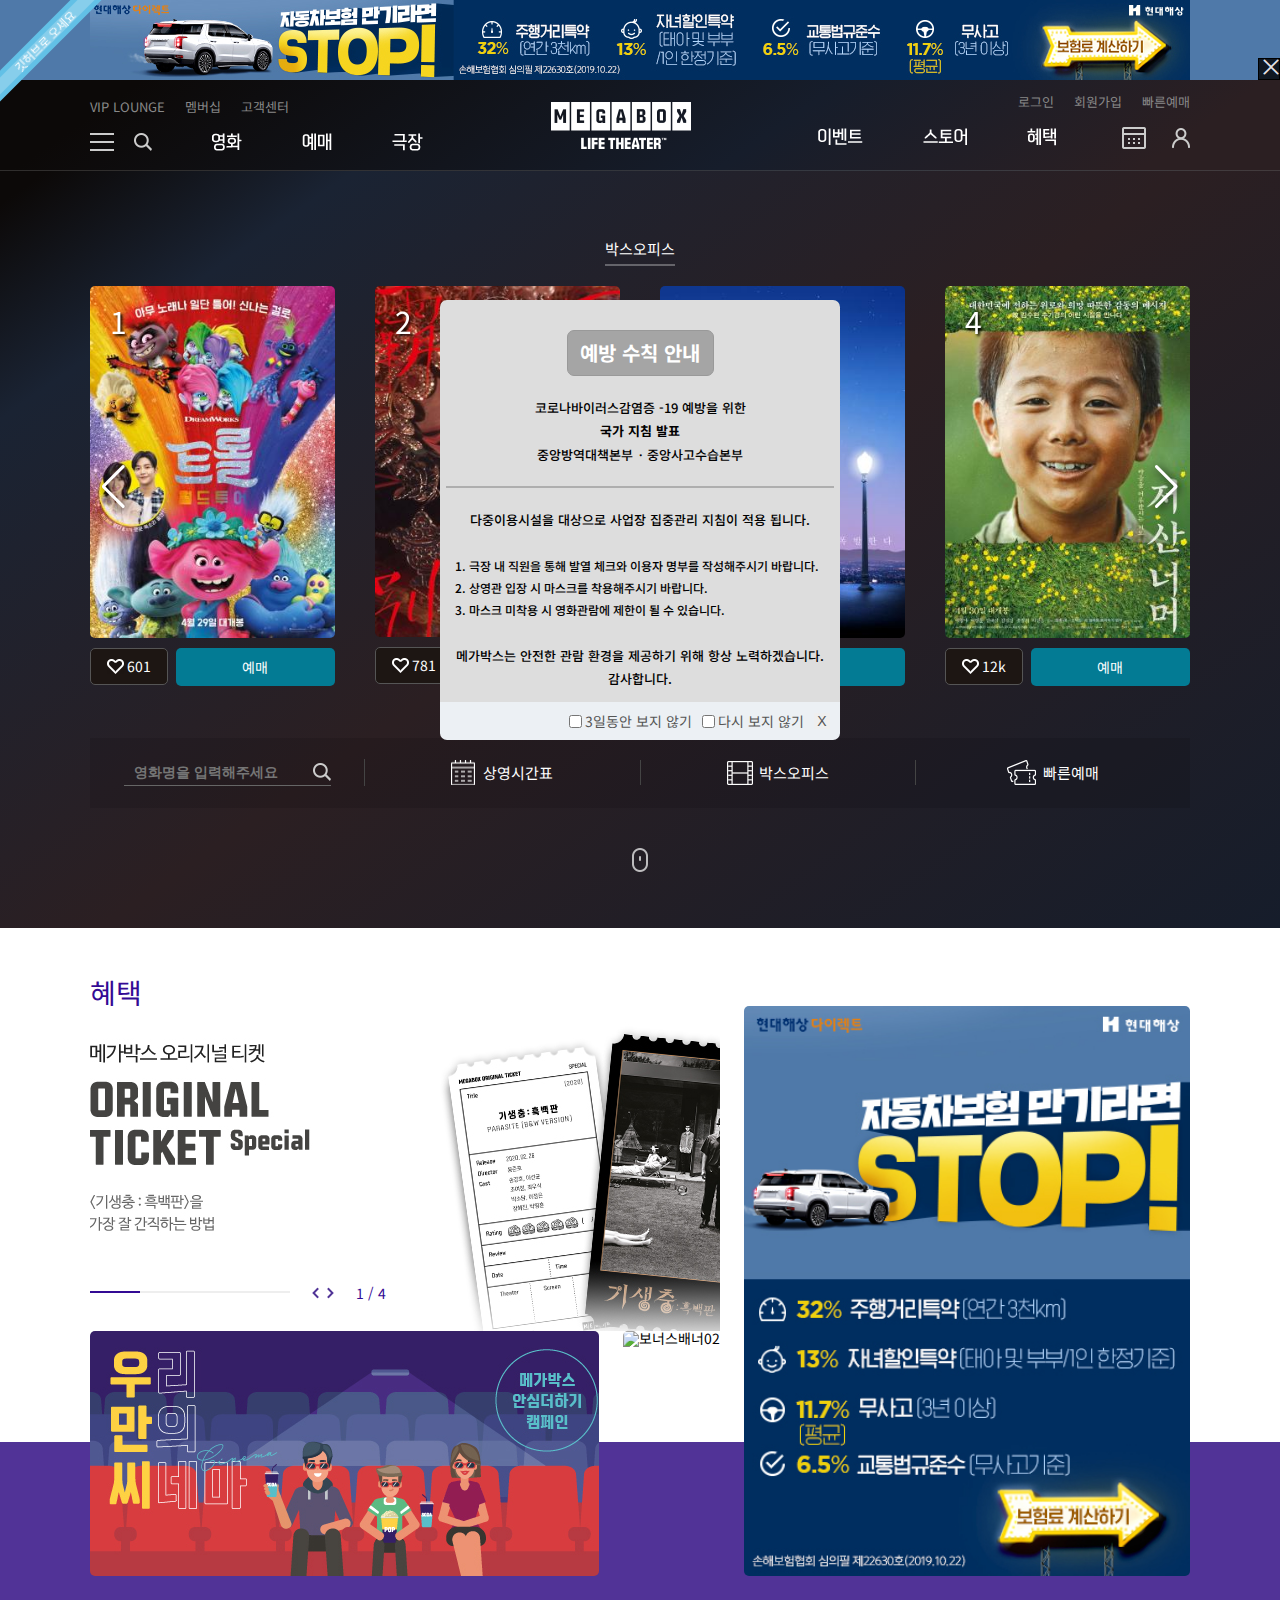
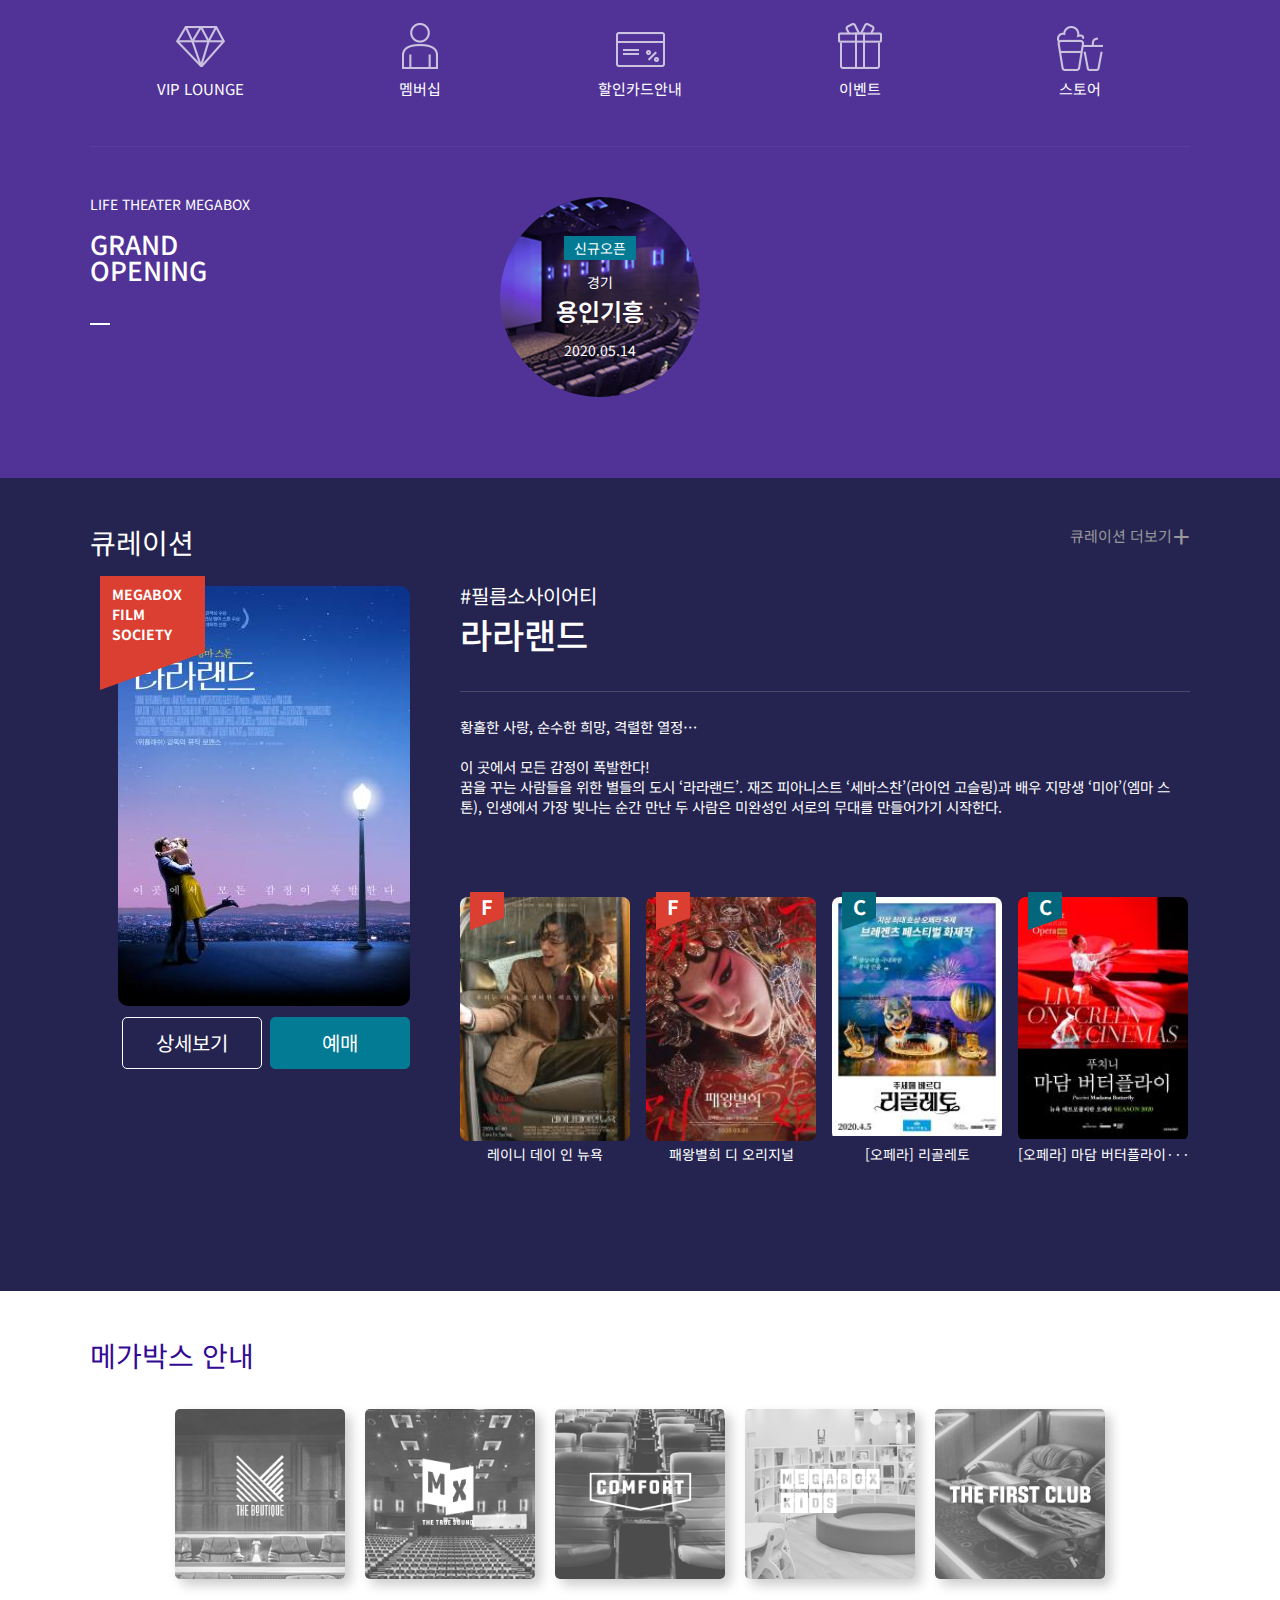
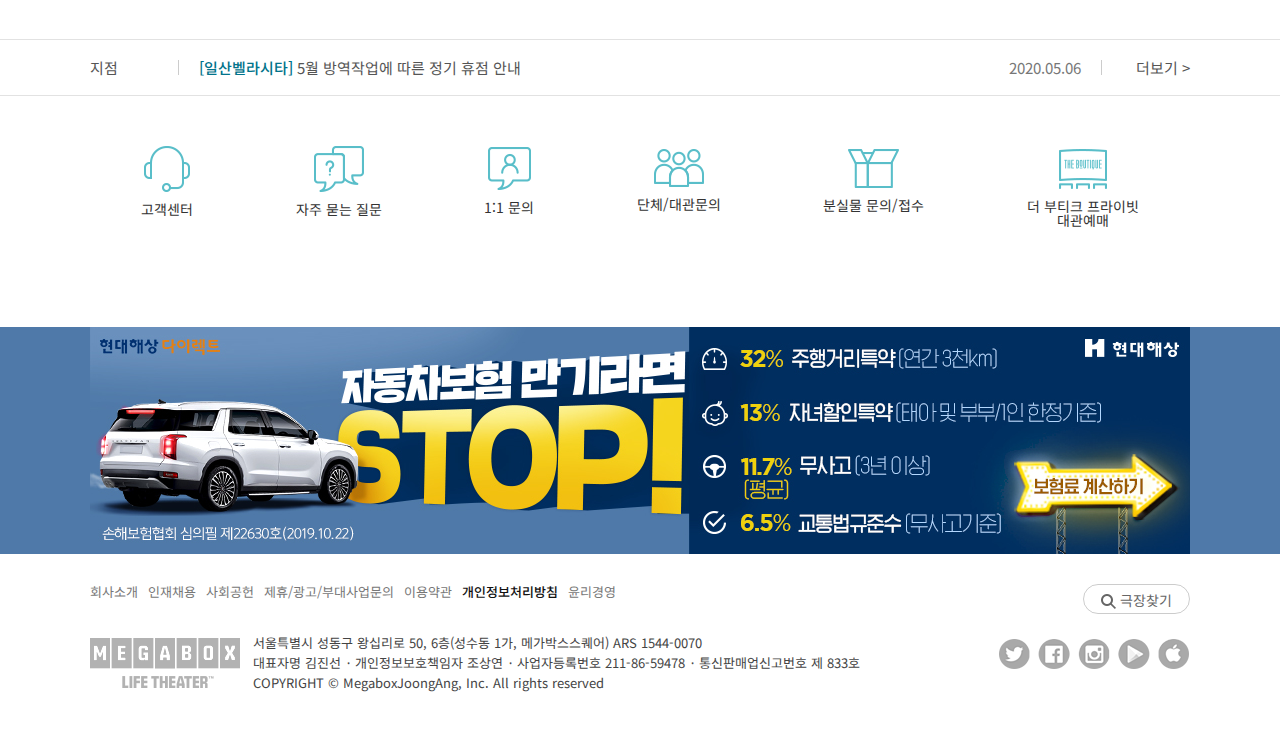
==== commit 4df87be9: "Add files via upload" ====
--- a/pc_web.html
+++ b/pc_web.html
@@ -18,9 +18,10 @@
     <link rel="shortcut icon" href="images/favicon.png">
     <!-- jQuery -->
     <script src="js/jquery-3.5.0.min.js"></script>
-    <!-- CSS -->
+    <!-- Swiper -->
     <link rel="stylesheet" href="css/swiper.min.css">
     <script src="js/swiper.min.js"></script>
+    <!-- Cookie -->
     <script src="js/jquery.cookie.js"></script>
     <!-- my script -->
     <script src="js/skip.min.js"></script>
@@ -34,8 +35,9 @@
     
     <title>라이프시어터,메가박스</title>
 
+    <!-- Reset -->
+    <link rel="stylesheet" href="css/reset.css">
     <!-- CSS -->
-    <link rel="stylesheet" href="css/reset.css">
     <link rel="stylesheet" href="css/header.css">
     <link rel="stylesheet" href="css/movie_chart.css">
     <link rel="stylesheet" href="css/bonus.css">
@@ -668,7 +670,7 @@
                             <img src="images/bonus_banner01.jpg" alt="보너스배너01">
                         </div>
                         <div id="grid_child05">
-                            <img src="images/bonus_banner02.jpg" alt="보너스배너02">
+                            <img src="images/bonus_banner02.png" alt="보너스배너02">
                         </div>
                     </div>
                 </article>
